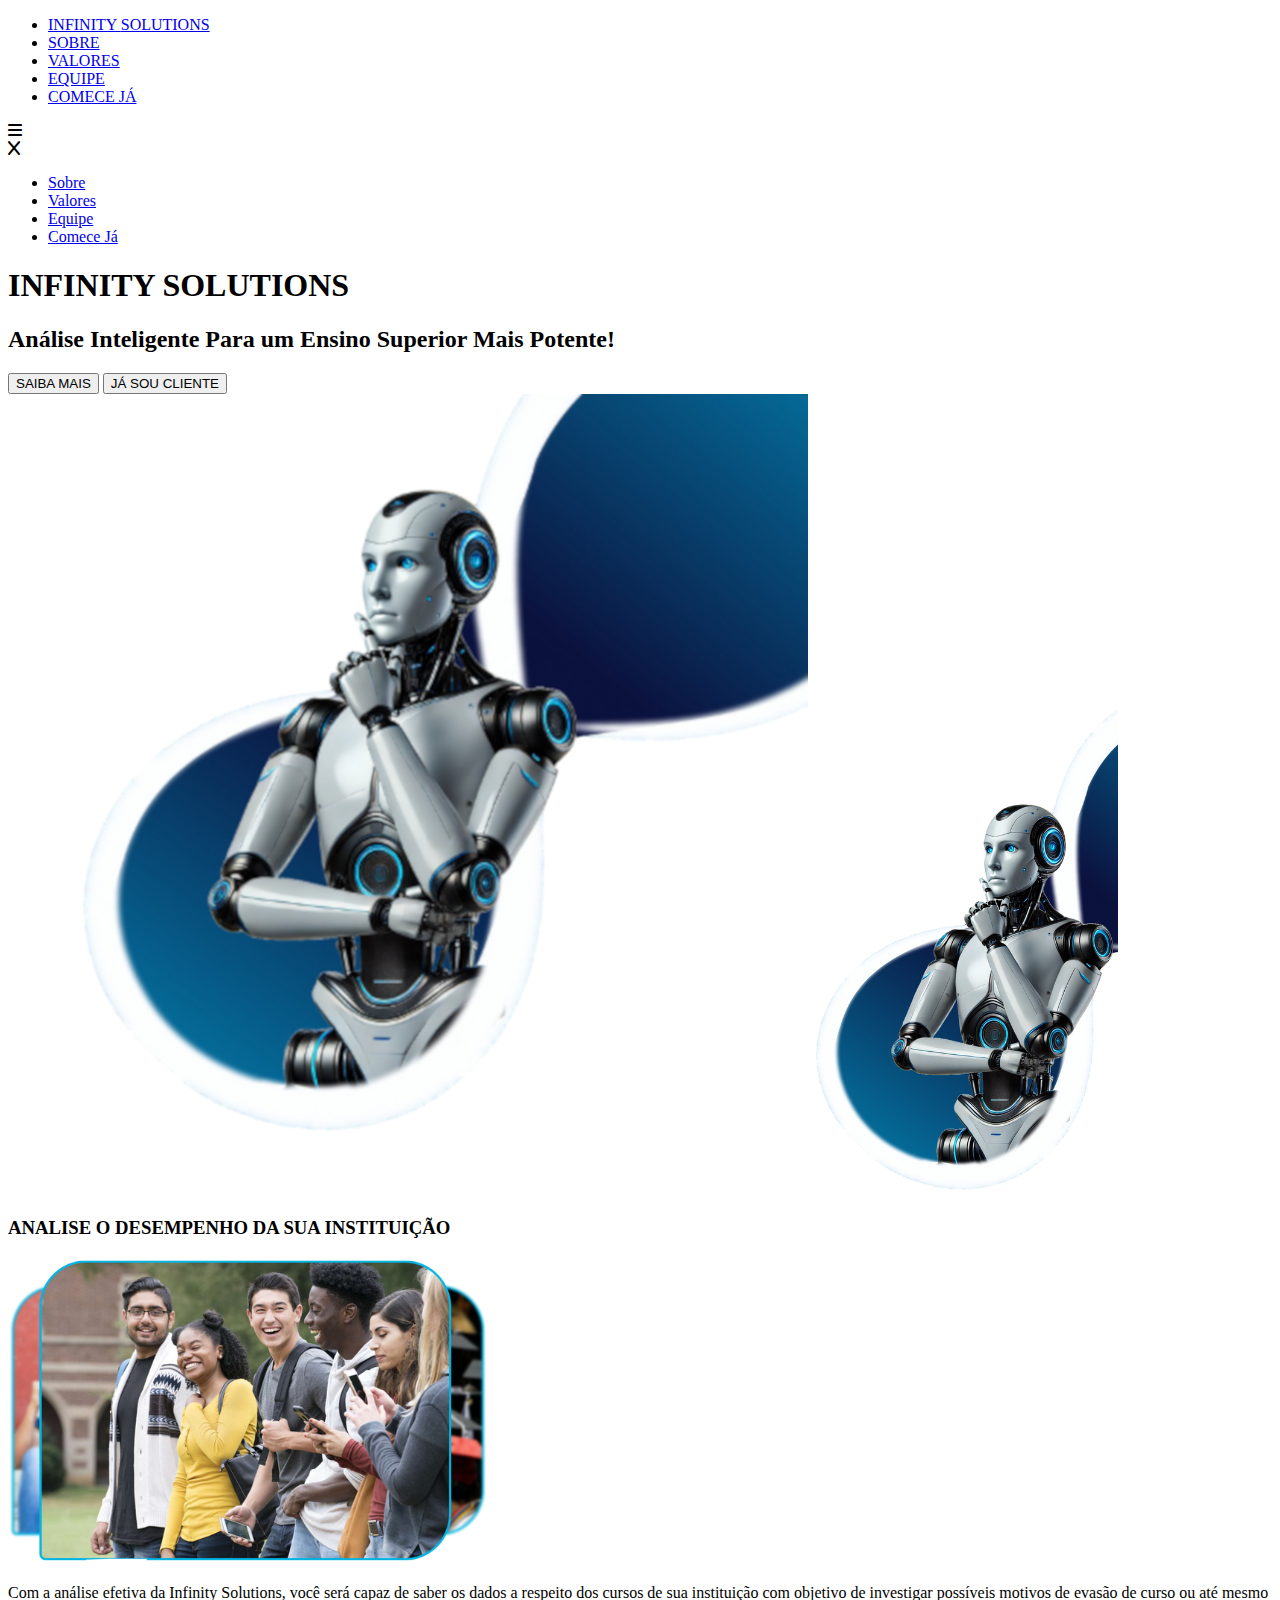
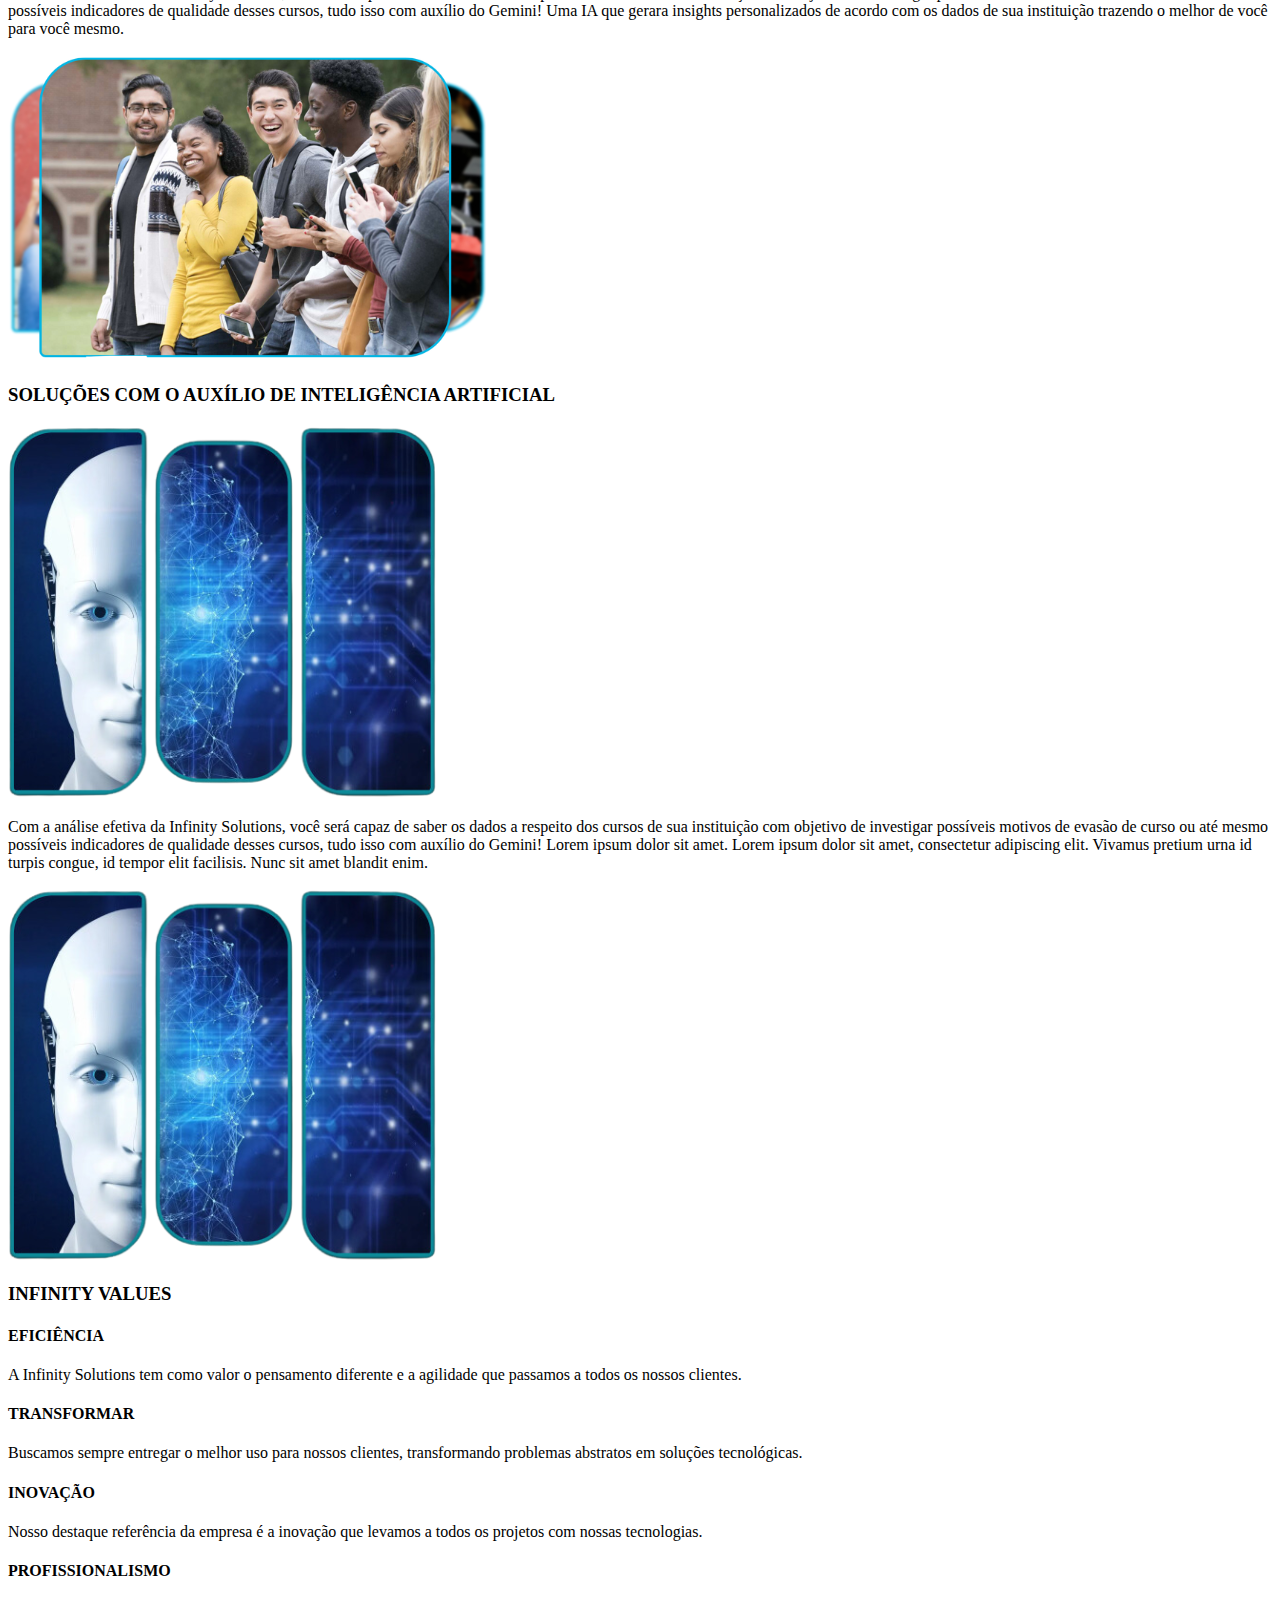
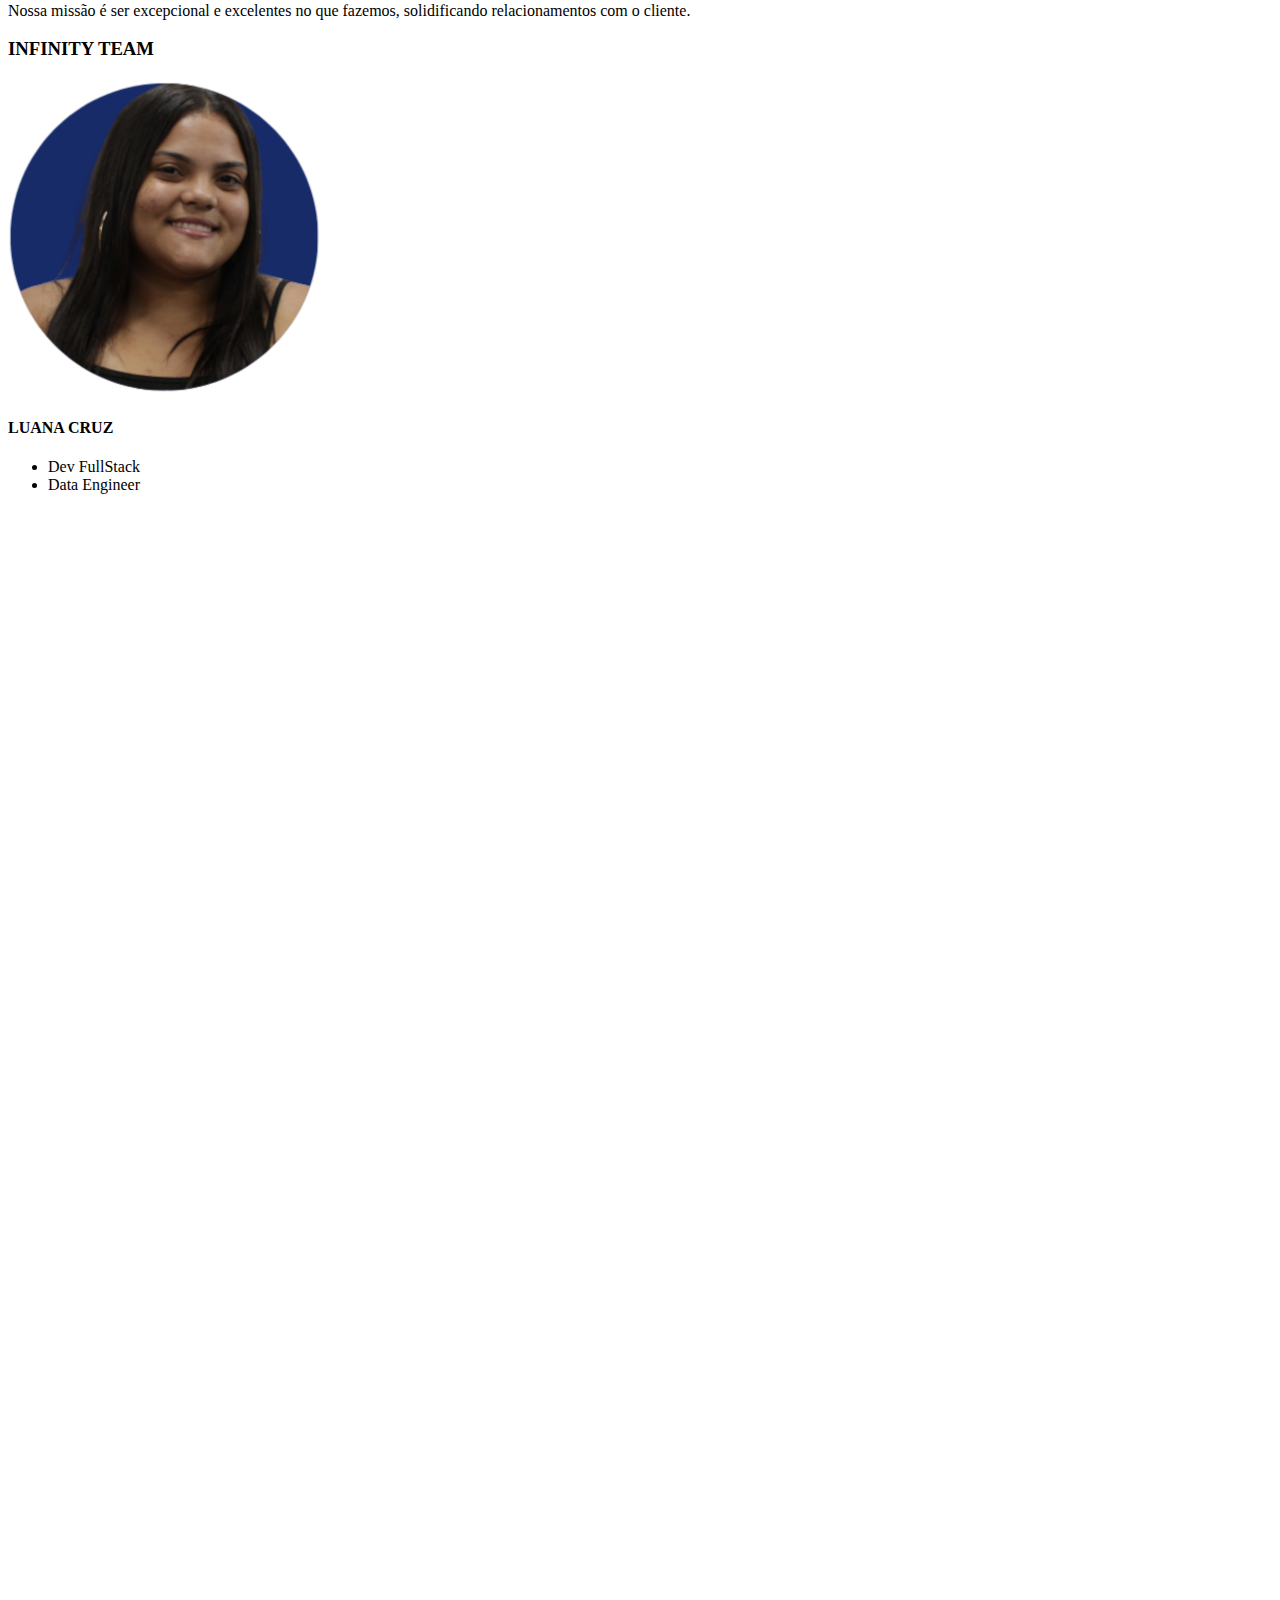
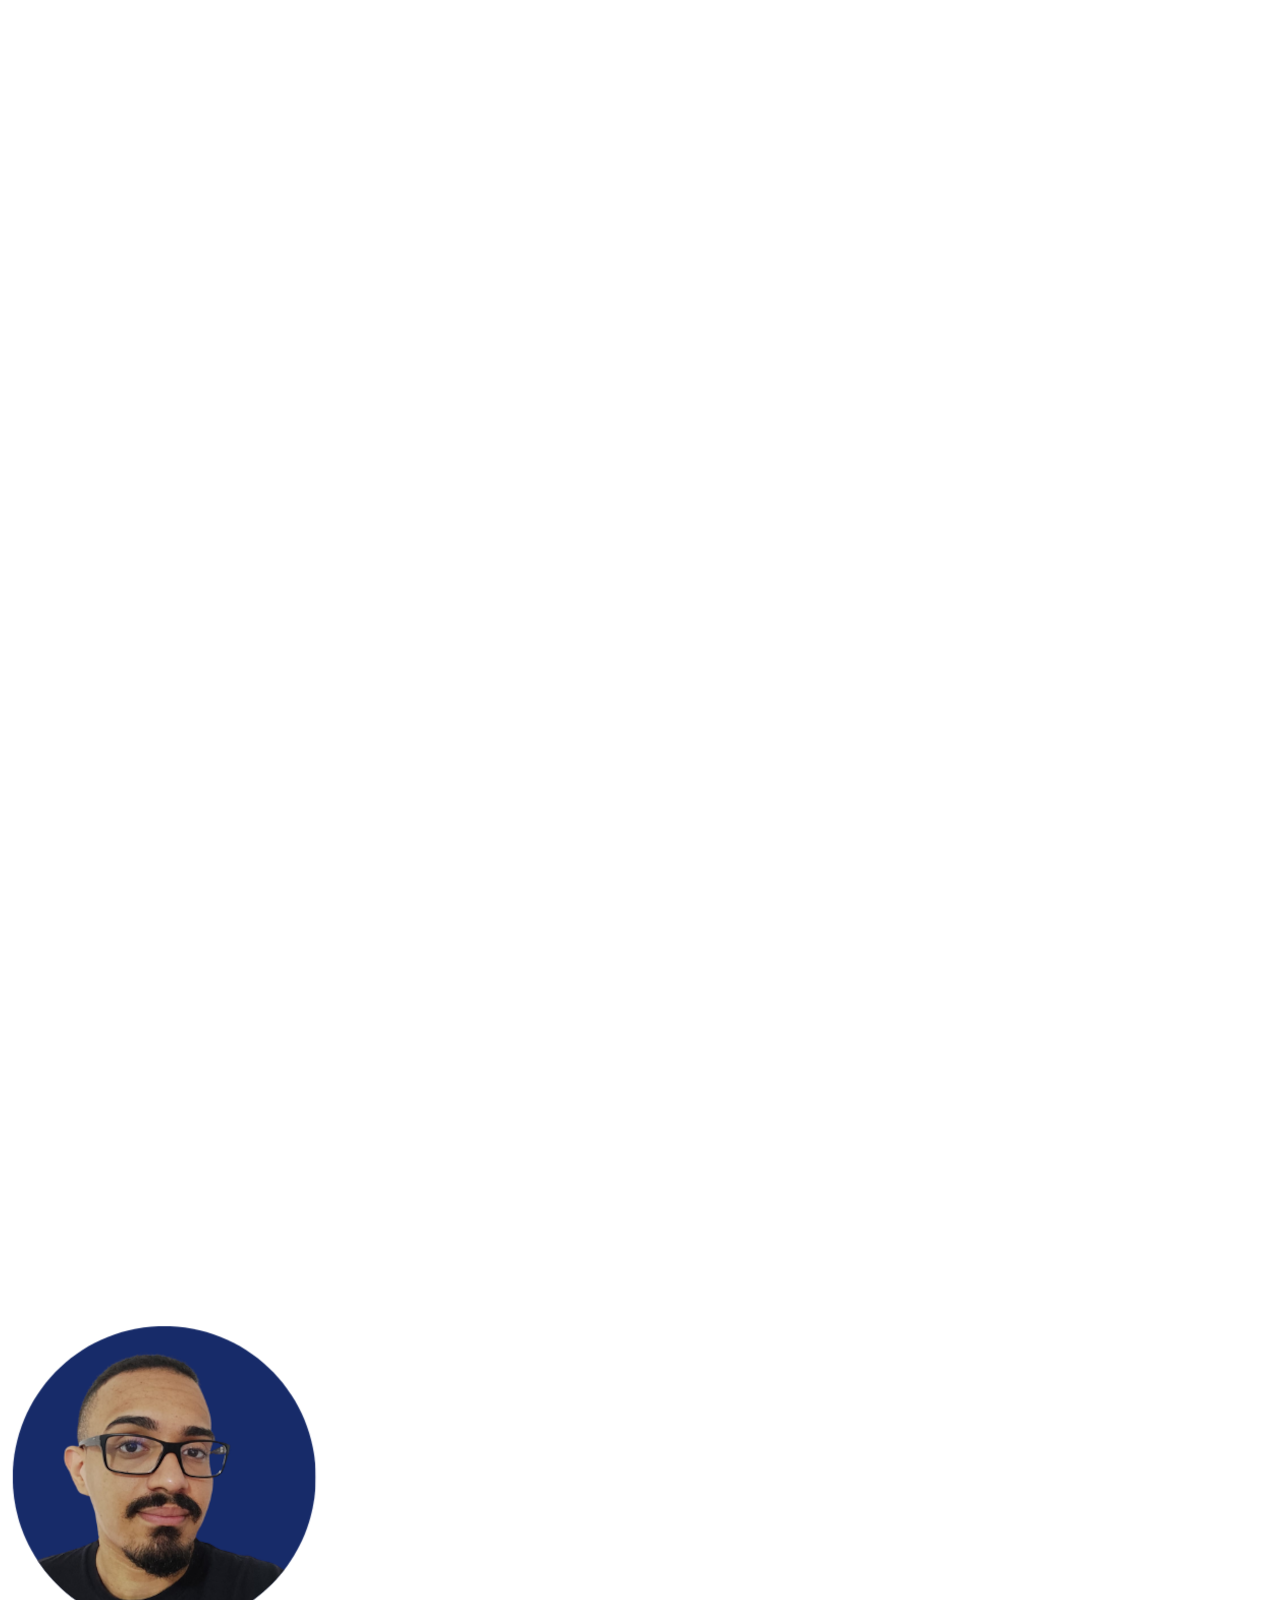
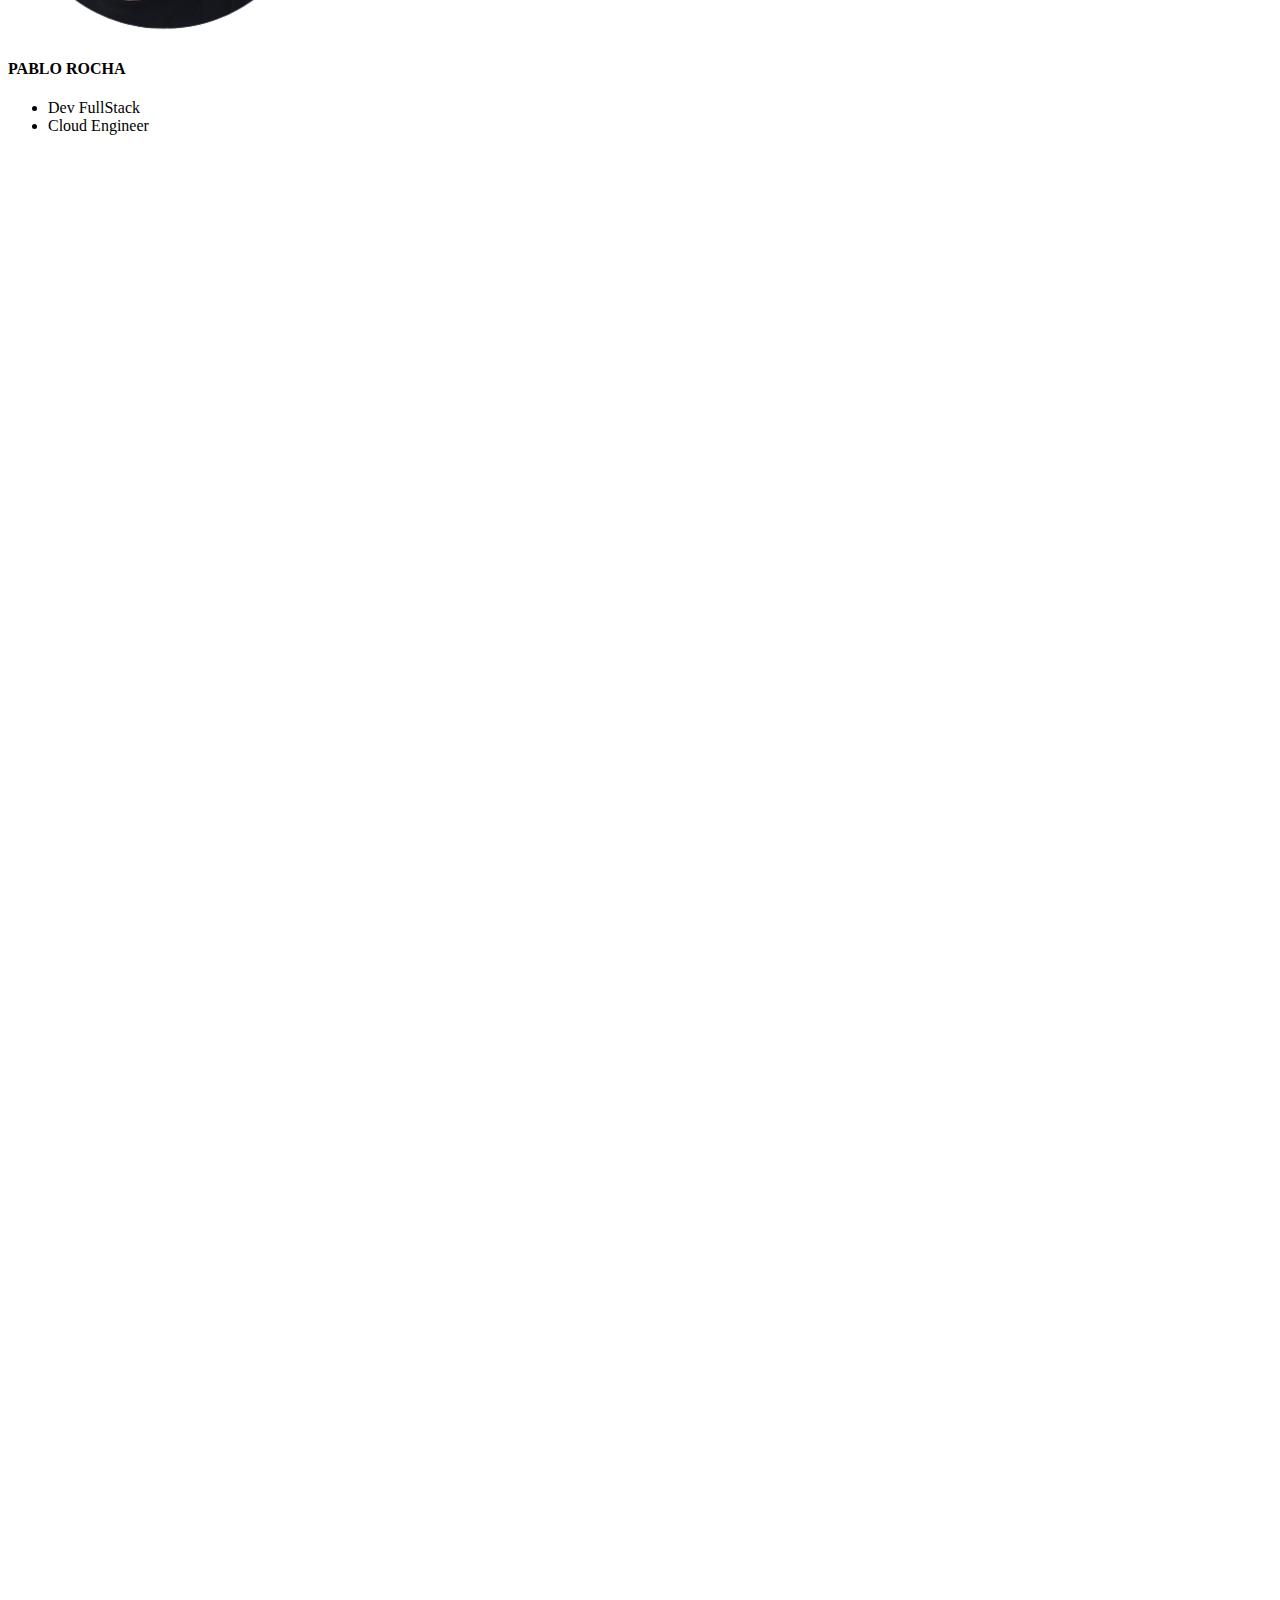
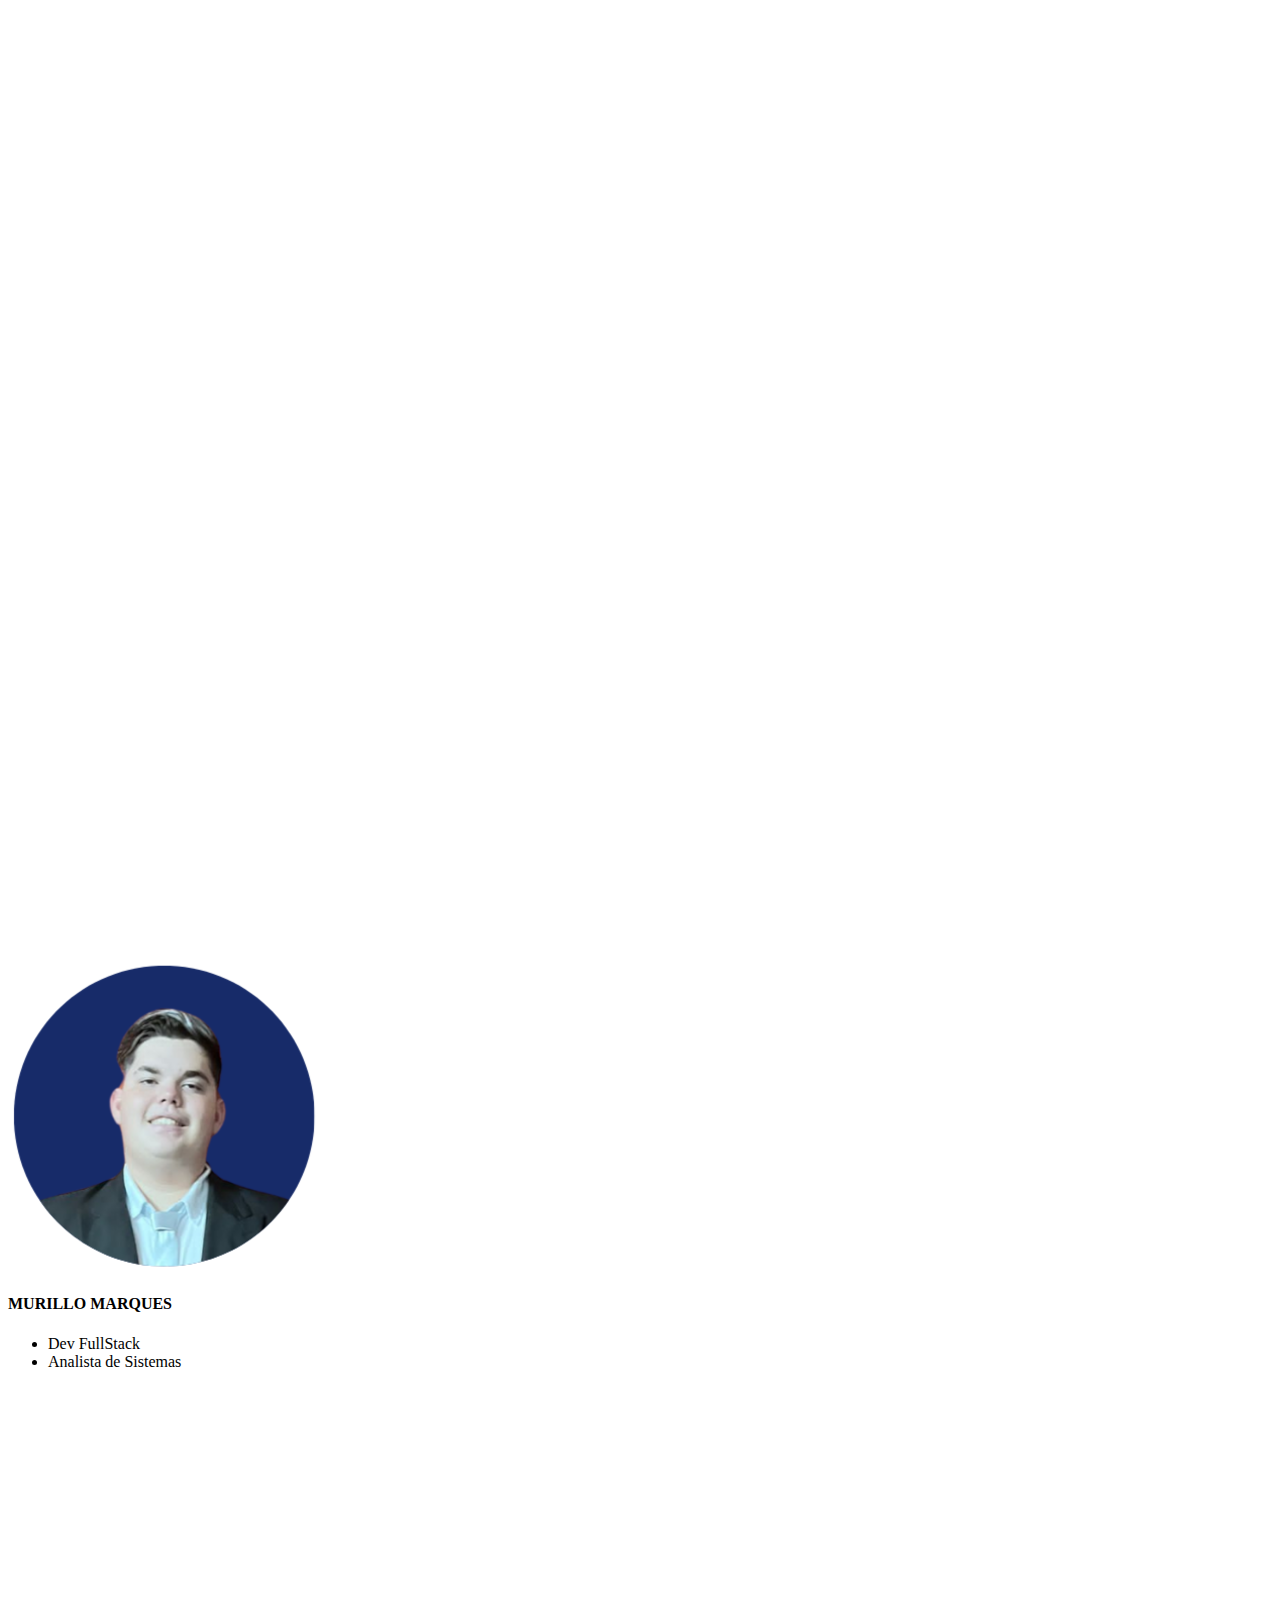
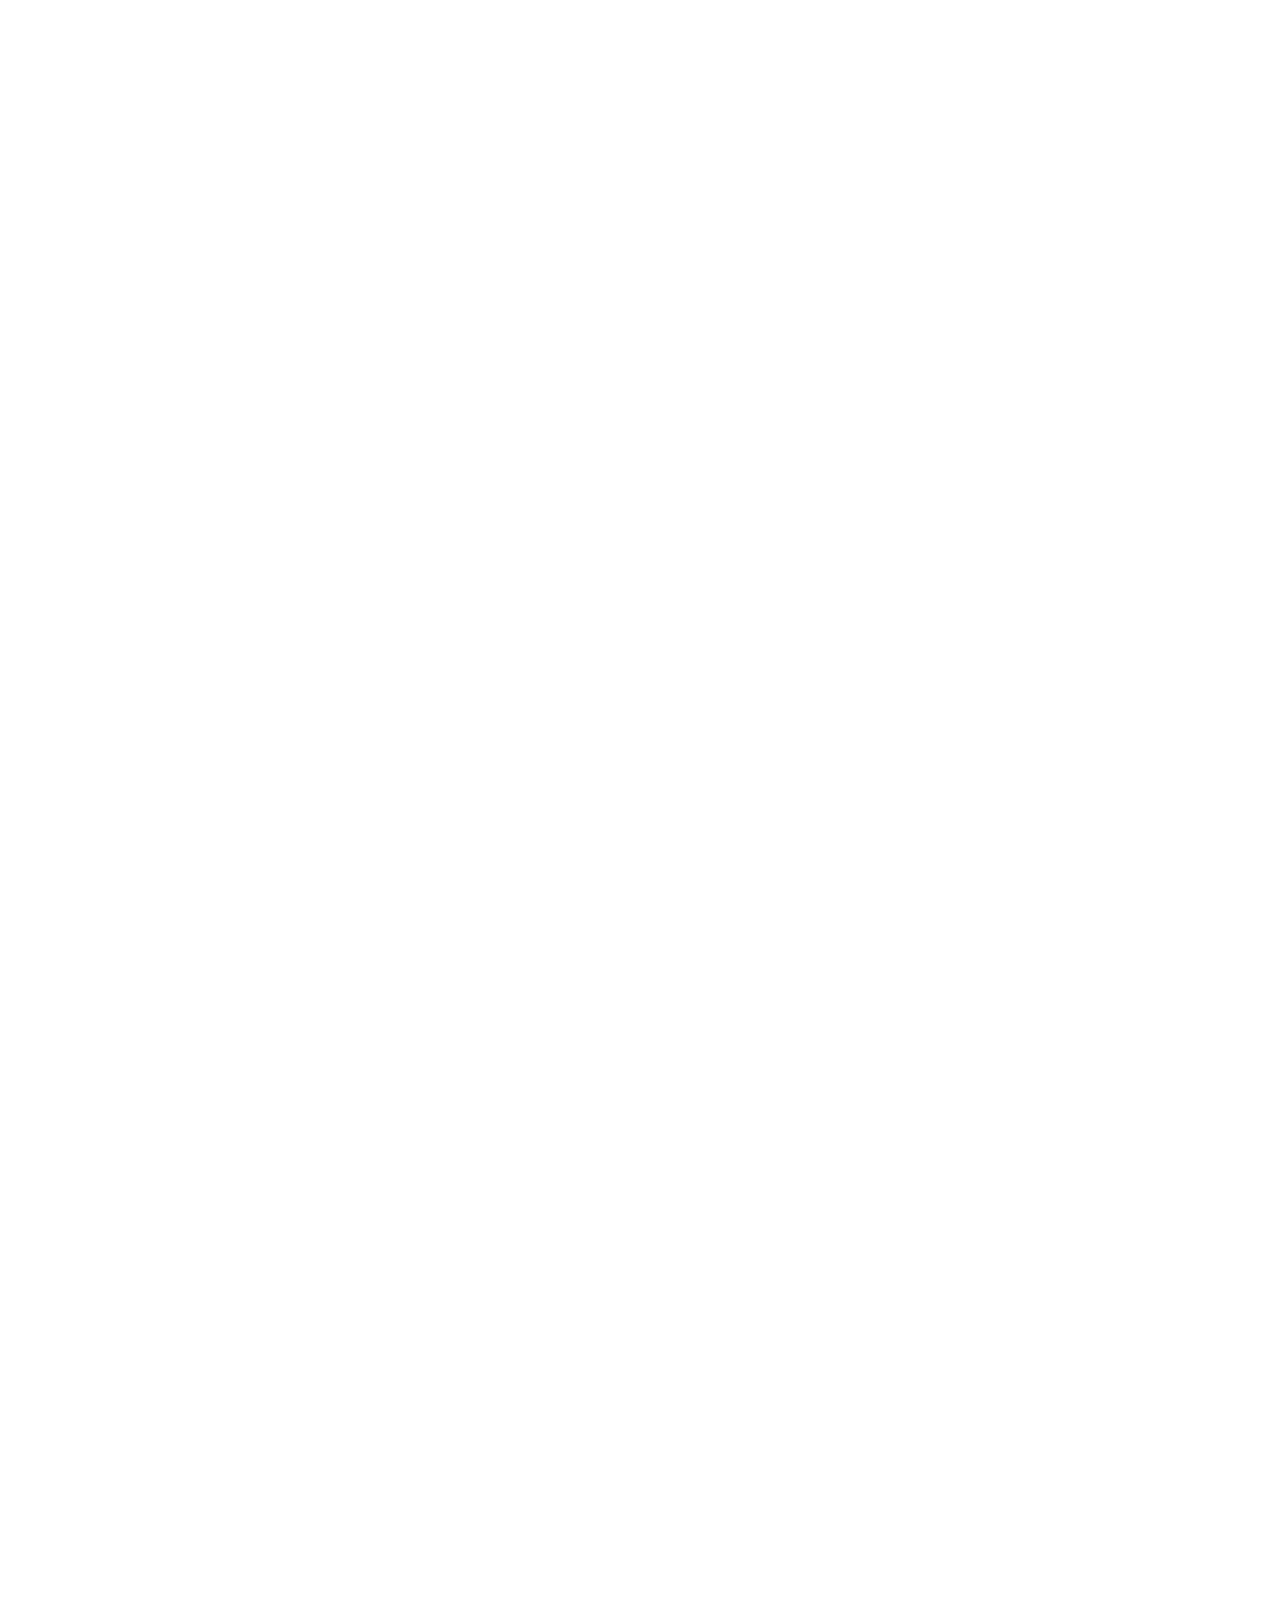
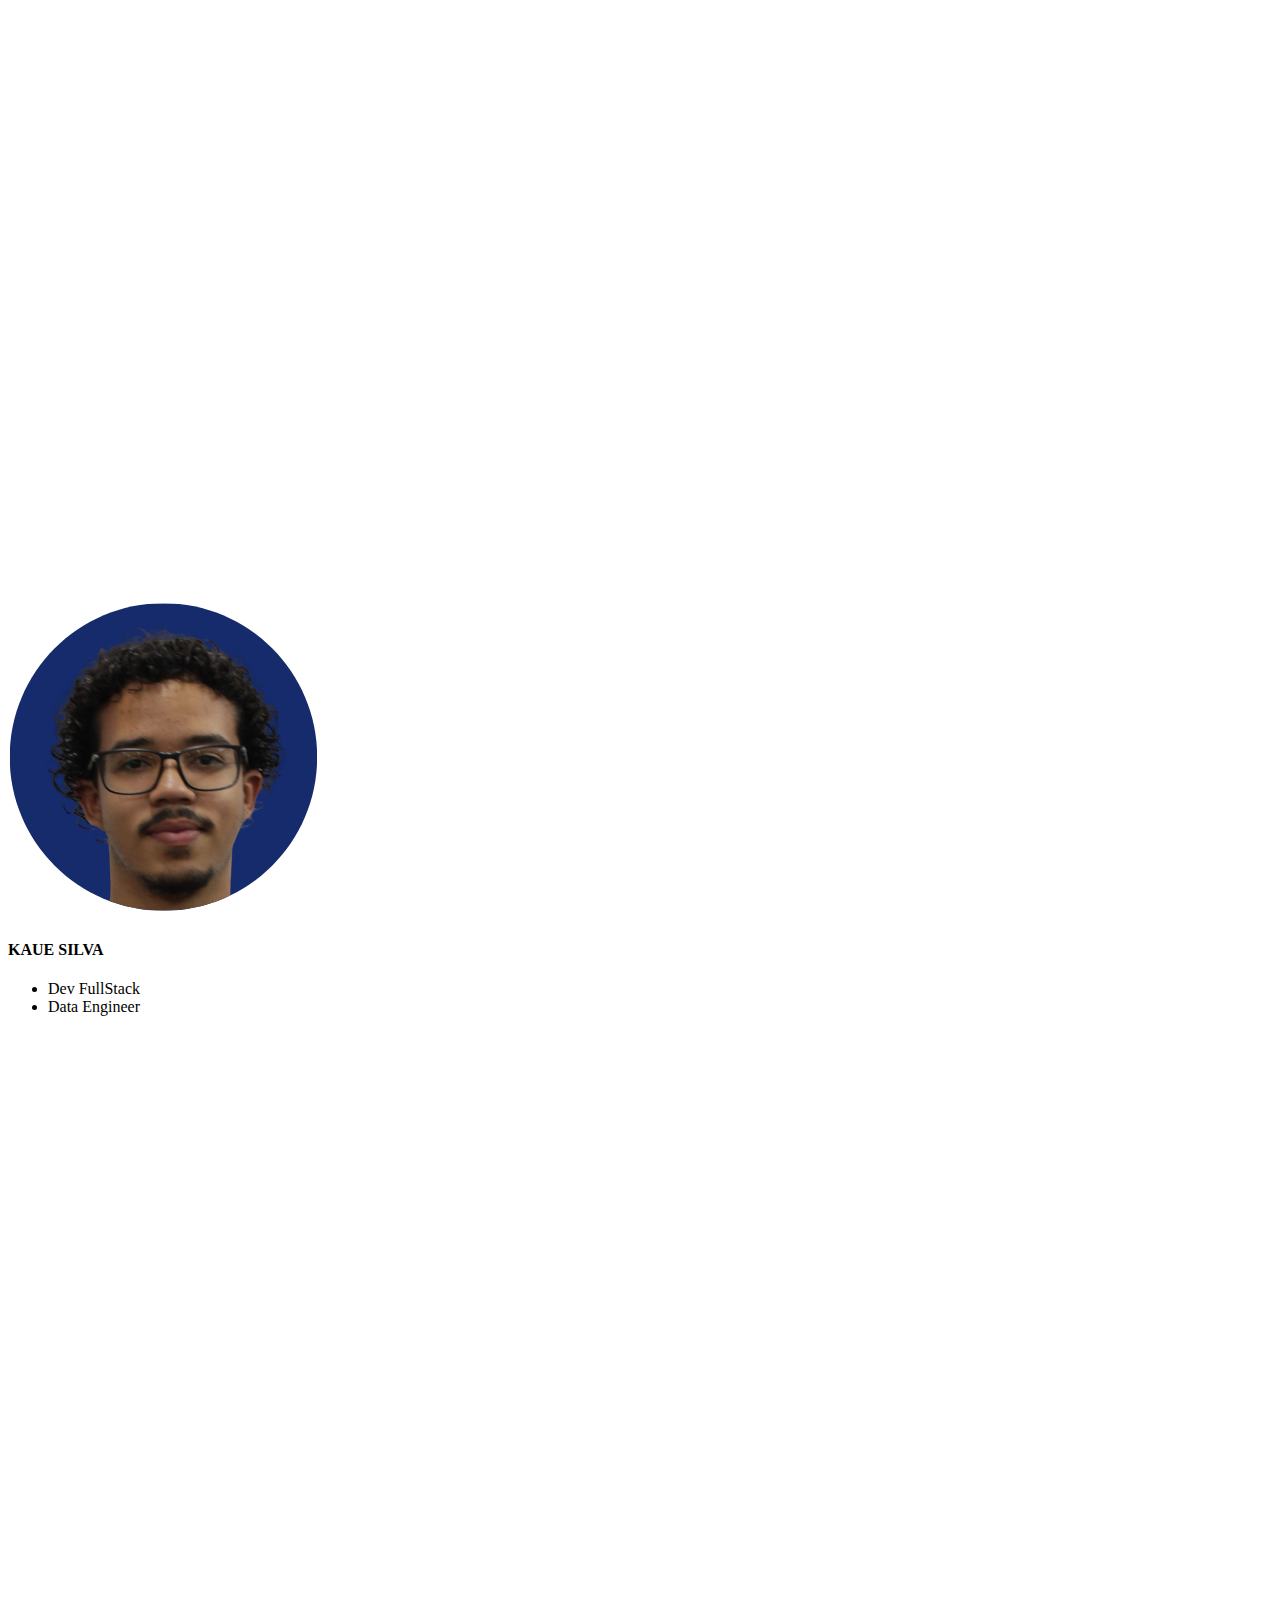
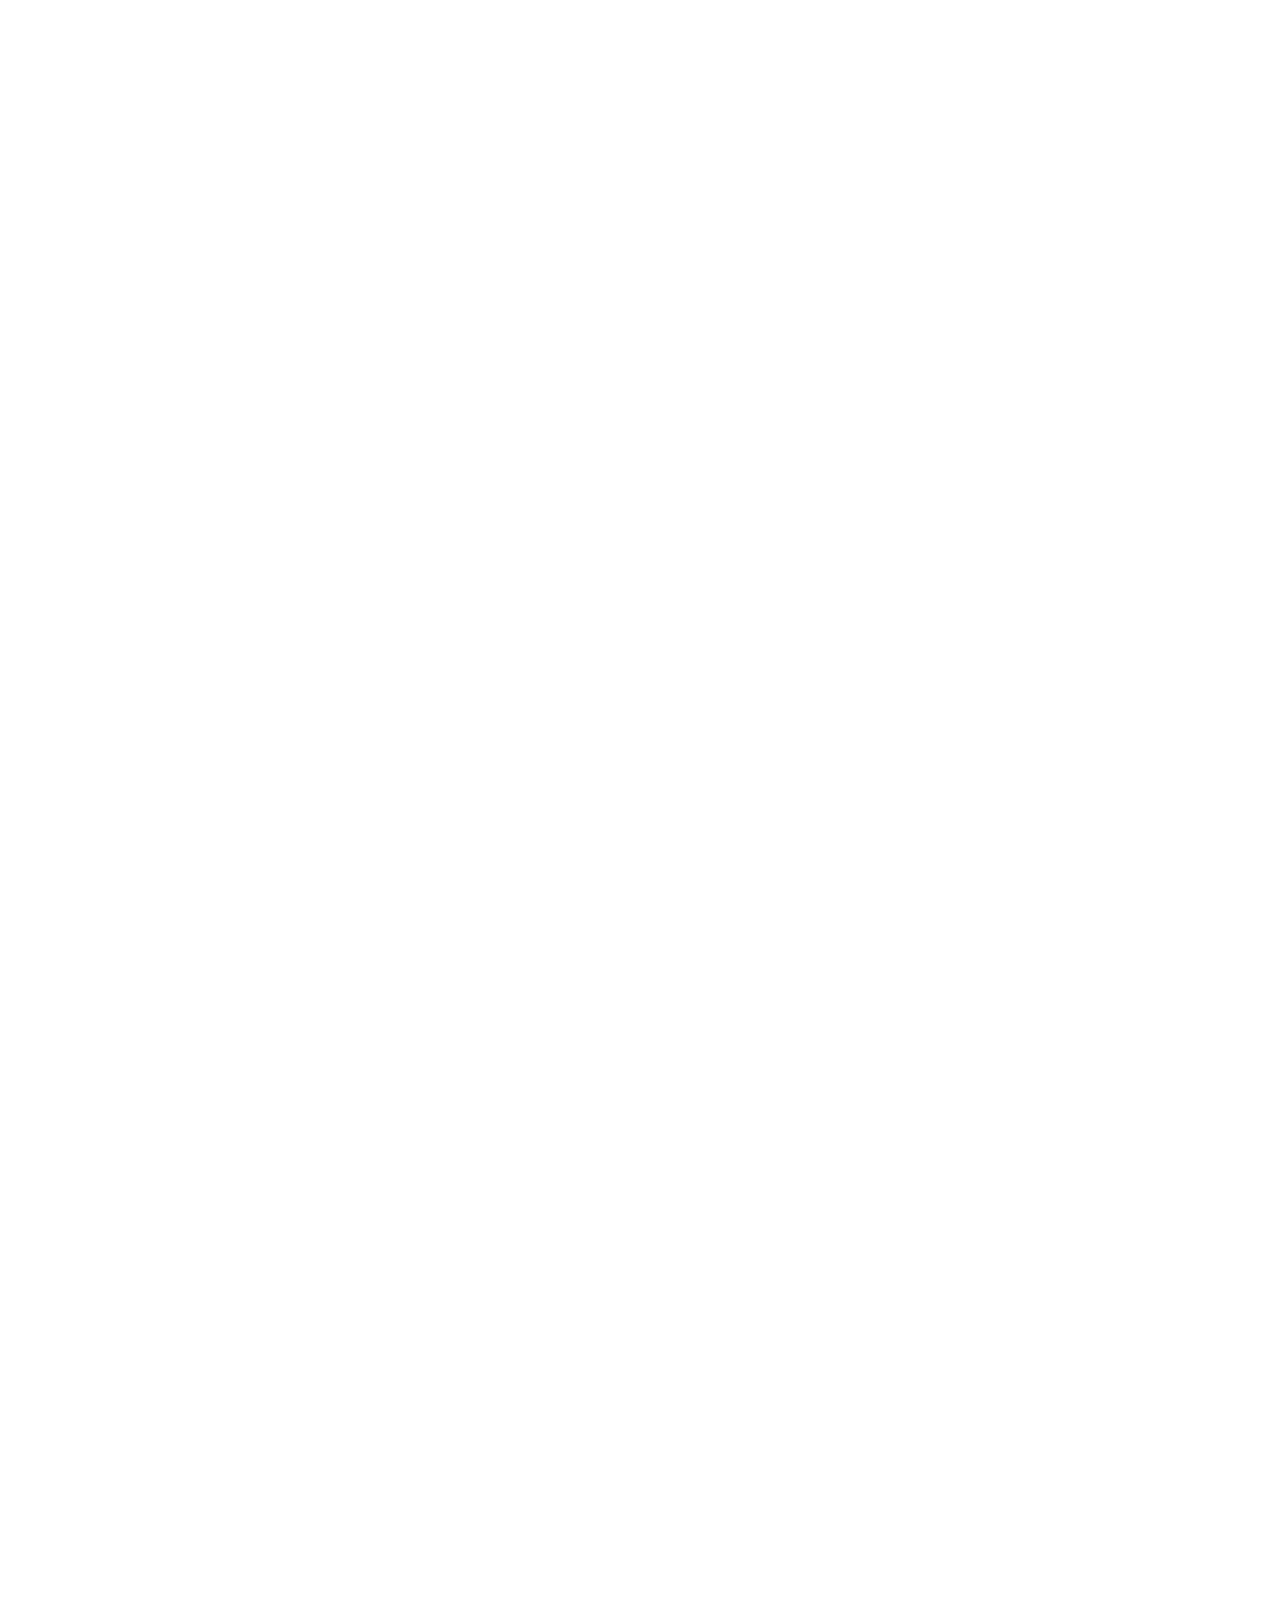
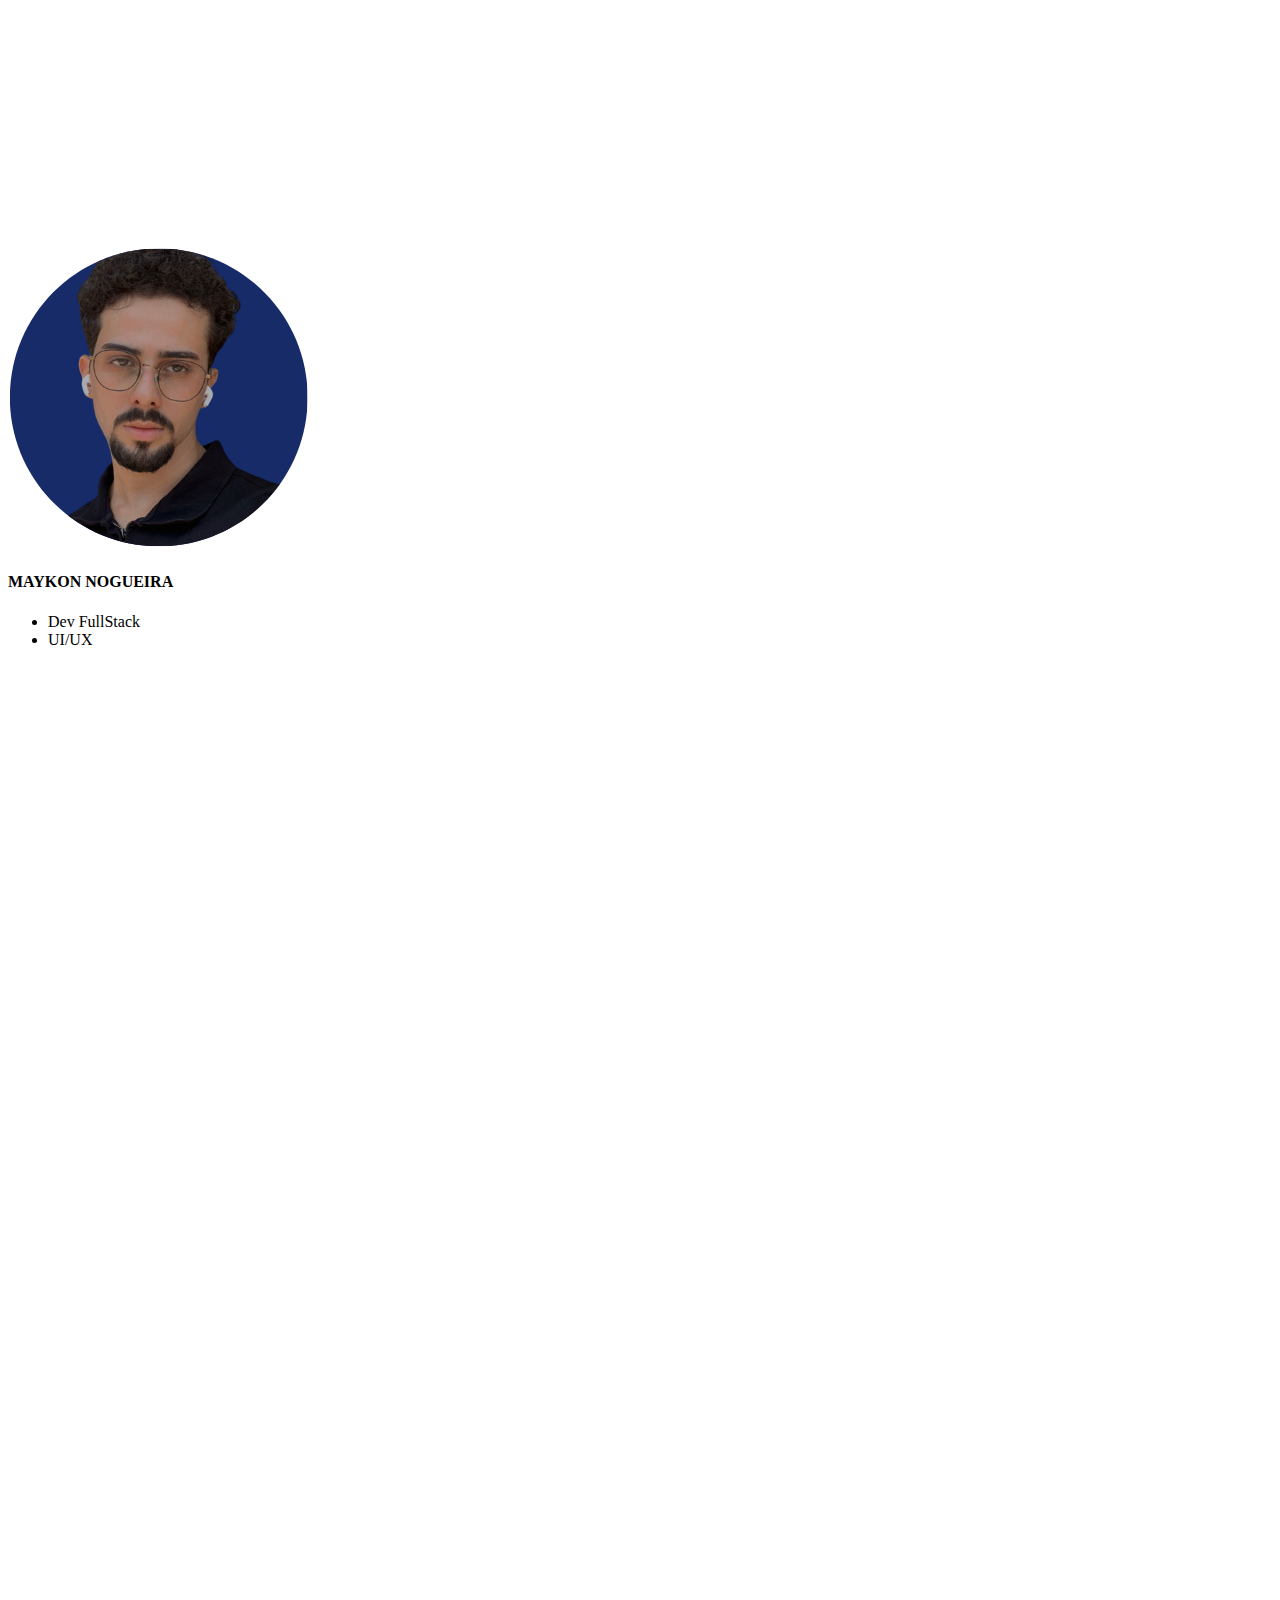
==== public/index.html @ 19e0bcca "Site institucional conectado ao data-viz - 1 release" ====
<!DOCTYPE html>
<html lang="pt-br">

<head>
    <meta charset="UTF-8">
    <meta name="viewport" content="width=device-width, initial-scale=1.0">
    <title>Infinity Solutions</title>

    <link rel="stylesheet" href="https://cdnjs.cloudflare.com/ajax/libs/font-awesome/6.0.0-beta3/css/all.min.css">

    <link rel="stylesheet" href="../css/style.css">
    <link rel="stylesheet" href="../css/index.css">
    <link rel="stylesheet" href="../css/tabletResponsivity.css">
    <link rel="stylesheet" href="../css/cellphoneResponsivity.css">

    <script src="./js/menuHamburguer.js" defer></script>

</head>

<body>

    <header>
        <nav id="desktop-menu">
            <ul>
                <li><a href="#banner">INFINITY <span>SOLUTIONS</span></a></li>
                <li><a href="#about" class="navbarLinks">SOBRE</a></li>
                <li><a href="#companyValues" class="navbarLinks">VALORES</a></li>
                <li><a href="#teamArea" class="navbarLinks">EQUIPE</a></li>
                <li><a href="./cadastro_login.html">COMECE JÁ</a></li>
            </ul>
        </nav>        

        <div class="open-hamburguer-menu" id="open-hamburguer-menu">
            <i class="fa-solid fa-bars"></i>
        </div>
            
        <div class="hamburguer-menu" id="hamburguer-menu">
            <div class="close-hamburguer-menu">
                <i class="fa-solid fa-x"></i>
            </div>

            <nav>
                <ul>
                    <li><a href="#about">Sobre</a></li>
                    <li><a href="#companyValues">Valores</a></li>
                    <li><a href="#teamArea">Equipe</a></li>
                    <li><a href="./cadastro_login.html">Comece Já</a></li>
                </ul>
            </nav>
        </div>

        <div class="menu-overlay"></div>

        <section id="banner">
            <div>
                <h1><span>INFINITY</span> SOLUTIONS</h1>
                <h2>Análise Inteligente Para um Ensino Superior Mais Potente!</h2>
                <article>
                    <a href=""><button>SAIBA MAIS</button></a>
                    <a href=""><button>JÁ SOU CLIENTE</button></a>
                </article>
            </div>

            <img src="./assets/roboSideImg.png" alt="" id="desktopImg">

            <img src="./assets/mobileImg.png" alt="" id="mobileImg">
        </section>

    </header>

    <main>
        <article id="about">
            <div id="analiseDesempenho" class="textArea">
                <section>
                    <h3>ANALISE O <span>DESEMPENHO</span> DA SUA <span>INSTITUIÇÃO</span></h3>

                    <img src="./assets/carroselFotosAlunos.png" alt="" class="midImg">

                    <p>Com a análise efetiva da <span>Infinity Solutions</span>, você será capaz de saber os dados a
                        respeito dos
                        cursos
                        de
                        sua instituição com objetivo de investigar possíveis <span>motivos de evasão</span> de curso ou
                        até mesmo
                        possíveis
                        <span>indicadores de qualidade</span> desses cursos, tudo isso com auxílio do Gemini!
                        Uma IA que gerara <span>insights personalizados</span> de acordo com os dados de sua instituição
                        trazendo o
                        melhor de
                        você para você mesmo.
                    </p>
                </section>

                <img src="./assets/carroselFotosAlunos.png" alt="" class="bottomImg">
            </div>

            <div class="textArea">
                <section>
                    <h3>SOLUÇÕES COM O AUXÍLIO DE <span>INTELIGÊNCIA ARTIFICIAL</span></h3>

                    <img src="./assets/imagemDivididaRobo.png" alt="" class="midImg">

                    <p>Com a análise efetiva da Infinity Solutions, você será capaz de saber os dados a respeito dos
                        cursos
                        de sua instituição com objetivo de investigar possíveis motivos de evasão de curso ou até mesmo
                        possíveis indicadores de qualidade desses cursos, tudo isso com auxílio do Gemini! Lorem ipsum
                        dolor
                        sit amet.
                        Lorem ipsum dolor sit amet, consectetur adipiscing elit. Vivamus pretium urna id turpis congue,
                        id
                        tempor elit facilisis. Nunc sit amet blandit enim.</p>
                </section>

                <img src="./assets/imagemDivididaRobo.png" alt="" class="bottomImg">
            </div>

            <div id="companyValues">
                <section>
                    <h3>
                        <span>INFINITY</span> VALUES
                    </h3>

                    <article>
                        <div>
                            <h4>EFICIÊNCIA</h4>
                            <p>A Infinity Solutions tem como valor o pensamento diferente e a agilidade que passamos a
                                todos os
                                nossos clientes.</p>
                        </div>

                        <div>
                            <h4>TRANSFORMAR</h4>
                            <p>Buscamos sempre entregar o melhor uso para nossos clientes, transformando problemas abstratos em soluções tecnológicas.</p>
                        </div>

                        <div>
                            <h4>INOVAÇÃO</h4>
                            <p>Nosso destaque referência da empresa é a inovação que levamos a todos os projetos com
                                nossas tecnologias.</p>
                        </div>

                        <div>
                            <h4>PROFISSIONALISMO</h4>
                            <p>Nossa missão é ser excepcional e excelentes no que fazemos, solidificando relacionamentos
                                com o cliente.</p>
                        </div>
                    </article>

                </section>
            </div>

            <section id="teamArea">
                <h3><span>INFINITY</span> TEAM</h3>
                <article id="teamMembers">

                    <div>
                        <img src="./assets/teamPics/luanaFoto.png" alt="" class="teamPic">

                        <h4>LUANA CRUZ</h4>
                        <ul class="teamSkills">
                            <li>Dev FullStack</li>
                            <li>Data Engineer</li>
                        </ul>

                        <article class="teamContacts">
                            <a href="https://www.linkedin.com/in/luana-santos-82b05331b/"><img src="./assets/contactTeamIcons/linkedinIcon.svg" alt=""></a>
                            <a href="https://github.com/lualuaSantosS2"><img src="./assets/contactTeamIcons/githubIcon.svg" alt=""></a>
                            <a href="mailto:luana.santos@sptech.school"><img src="./assets/contactTeamIcons/outlookIcon.svg" alt=""></a>
                        </article>
                    </div>

                    <div>
                        <img src="./assets/teamPics/pabloFoto.png" alt="" class="teamPic">

                        <h4>PABLO ROCHA</h4>
                        <ul class="teamSkills">
                            <li>Dev FullStack</li>
                            <li>Cloud Engineer</li>
                        </ul>

                        <article class="teamContacts">
                            <a href="https://www.linkedin.com/in/pablo-rocha-santana-1947b4248/"><img src="./assets/contactTeamIcons/linkedinIcon.svg" alt=""></a>
                            <a href="https://github.com/AlbaDr52"><img src="./assets/contactTeamIcons/githubIcon.svg" alt=""></a>
                            <a href="mailto:pablo.santana@sptech.school"><img src="./assets/contactTeamIcons/outlookIcon.svg" alt=""></a>
                        </article>
                    </div>

                    <div>
                        <img src="./assets/teamPics/murilloFoto.png" alt="" class="teamPic">

                        <h4>MURILLO MARQUES</h4>
                        <ul class="teamSkills">
                            <li>Dev FullStack</li>
                            <li>Analista de Sistemas</li>
                        </ul>

                        <article class="teamContacts">
                            <a href="https://www.linkedin.com/in/murillo-lima-cuenca-marques-7588b0264/"><img src="./assets/contactTeamIcons/linkedinIcon.svg" alt=""></a>
                            <a href="https://github.com/Murillo-lc"><img src="./assets/contactTeamIcons/githubIcon.svg" alt=""></a>
                            <a href="mailto:murillo.marques@sptech.school"><img src="./assets/contactTeamIcons/outlookIcon.svg" alt=""></a>
                        </article>
                    </div>


                    <div>
                        <img src="./assets/teamPics/kaueFoto.png" alt="" class="teamPic">

                        <h4>KAUE SILVA</h4>
                        <ul class="teamSkills">
                            <li>Dev FullStack</li>
                            <li>Data Engineer</li>
                        </ul>

                        <article class="teamContacts">
                            <a href="https://www.linkedin.com/in/kauê-silva-29b146195/"><img src="./assets/contactTeamIcons/linkedinIcon.svg" alt=""></a>
                            <a href="https://github.com/KaueSilvaDevv"><img src="./assets/contactTeamIcons/githubIcon.svg" alt=""></a>
                            <a href="mailto:kaue.osilva@sptech.school"><img src="./assets/contactTeamIcons/outlookIcon.svg" alt=""></a>
                        </article>
                    </div>

                    <div>
                        <img src="./assets/teamPics/maykonFoto.png" alt="" class="teamPic">
                        <h4>MAYKON NOGUEIRA</h4>
                        <ul class="teamSkills">
                            <li>Dev FullStack</li>
                            <li>UI/UX</li>
                        </ul>

                        <article class="teamContacts">
                            <a href="https://www.linkedin.com/in/maykon-nogu31r4/"><img src="./assets/contactTeamIcons/linkedinIcon.svg" alt=""></a>
                            <a href="https://github.com/m4yk0n"><img src="./assets/contactTeamIcons/githubIcon.svg" alt=""></a>
                            <a href="mailto:maykon.rodrigues@sptech.school"><img src="./assets/contactTeamIcons/outlookIcon.svg" alt=""></a>
                        </article>
                    </div>
                </article>
            </section>

        </article>
    </main>

    <footer>
        <section>
            <h3><span>INFINITY</span> SOLUTIONS</h3>
            <img src="./assets/logo.png" alt="">
        </section>

        <article id="footerNavArea">
            <nav>
                <h4>INÍCIO</h4>
                <ul>
                    <li><a href="">Página Inicial</a></li>
                </ul>
            </nav>

            <nav>
                <h4>SOBRE</h4>
                <ul>
                    <li><a href="">Análise de Dados</a></li>
                    <li><a href="">Auxílio por Gemini</a></li>
                </ul>
            </nav>

            <nav>
                <h4>EQUIPE</h4>

                <ul>
                    <li><a href="">Valores</a></li>
                    <li><a href="">Time</a></li>
                </ul>
            </nav>
        </article>

        <section>
            <h4>NOSSAS REDES</h4>
            <article>
                <a href=""><img src="./assets/contactTeamIcons/linkedinIcon.svg" alt=""
                        class="socialMediaCorporation"> <span>Infinity Solutions INC.</span> </a>
                <a href="https://github.com/Infinity-Solutions-INC"><img src="./assets/contactTeamIcons/githubIcon.svg" alt=""
                        class="socialMediaCorporation"> <span>Infinity-Solutions-INC</span></a>
            </article>
        </section>


    </footer>

    <article id="copyRight">
        <p>&copy;Infinity 2024</p>
    </article>


</body>

</html>
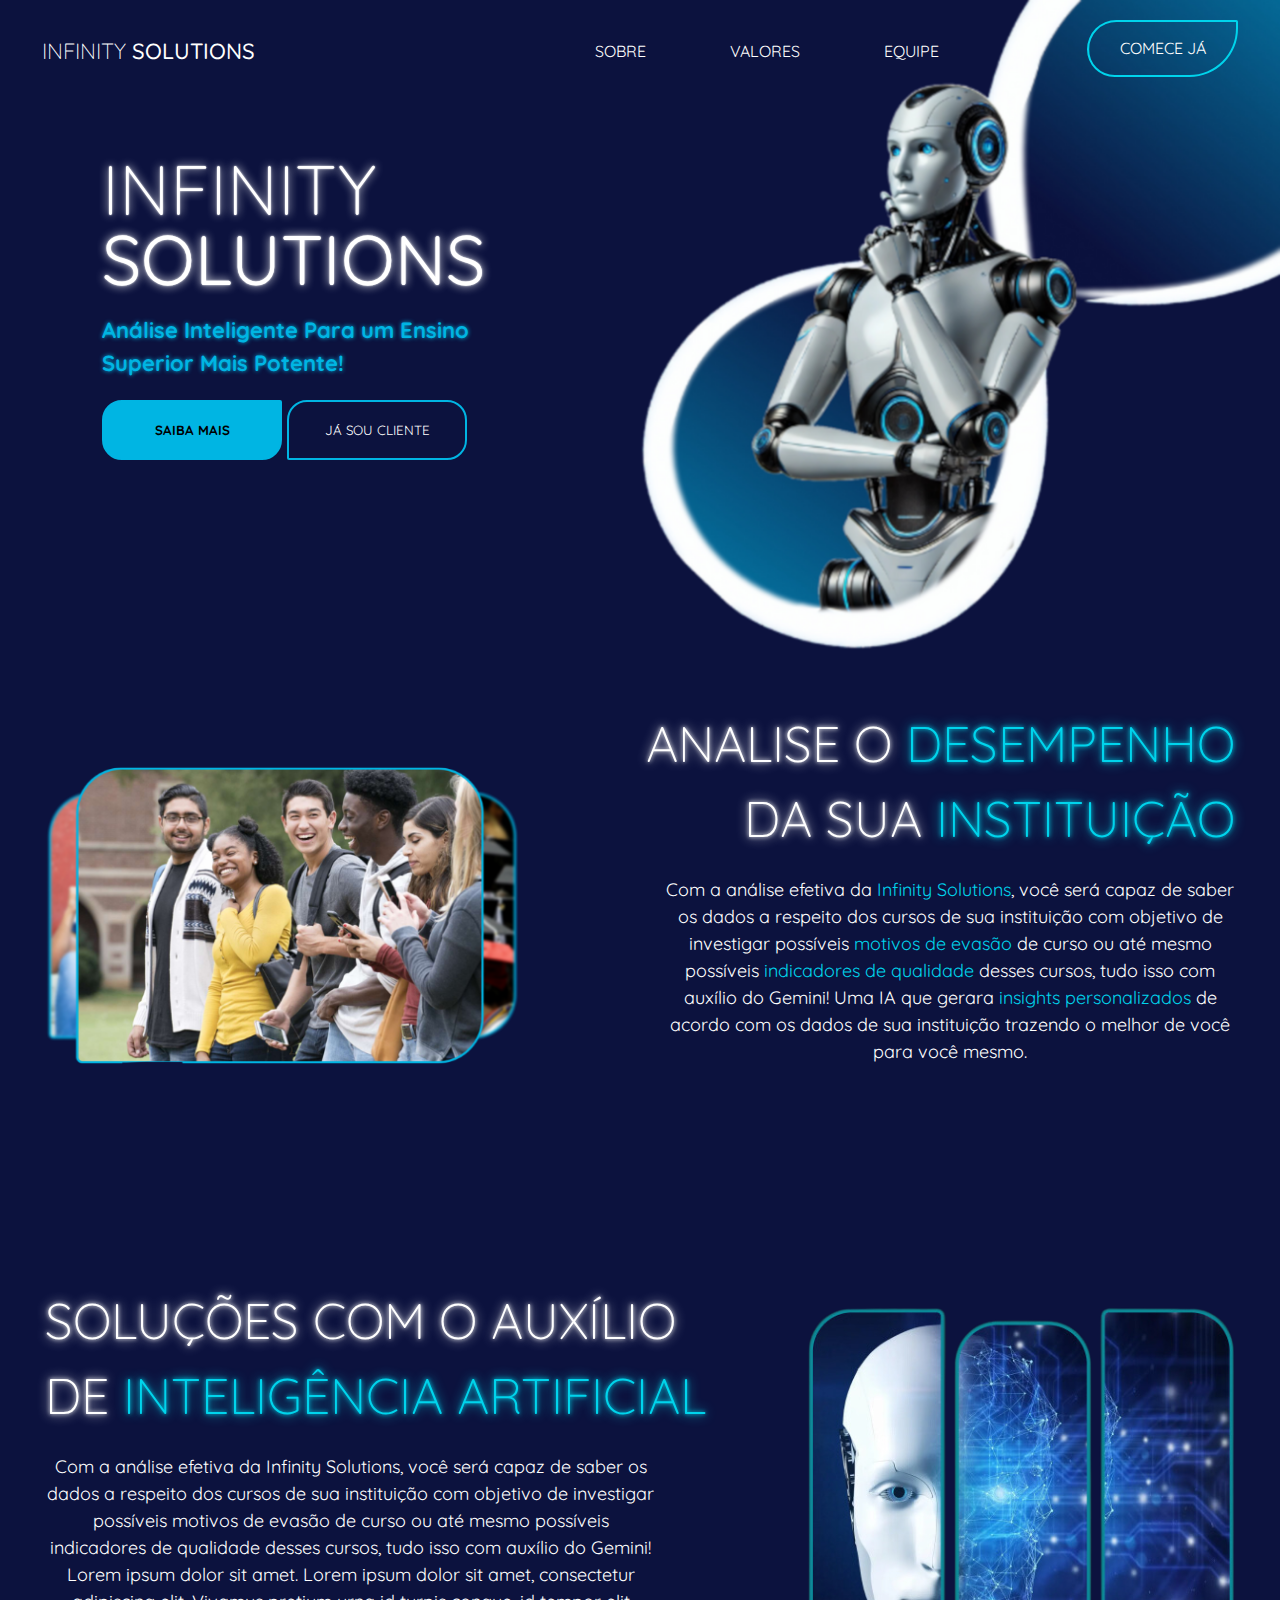
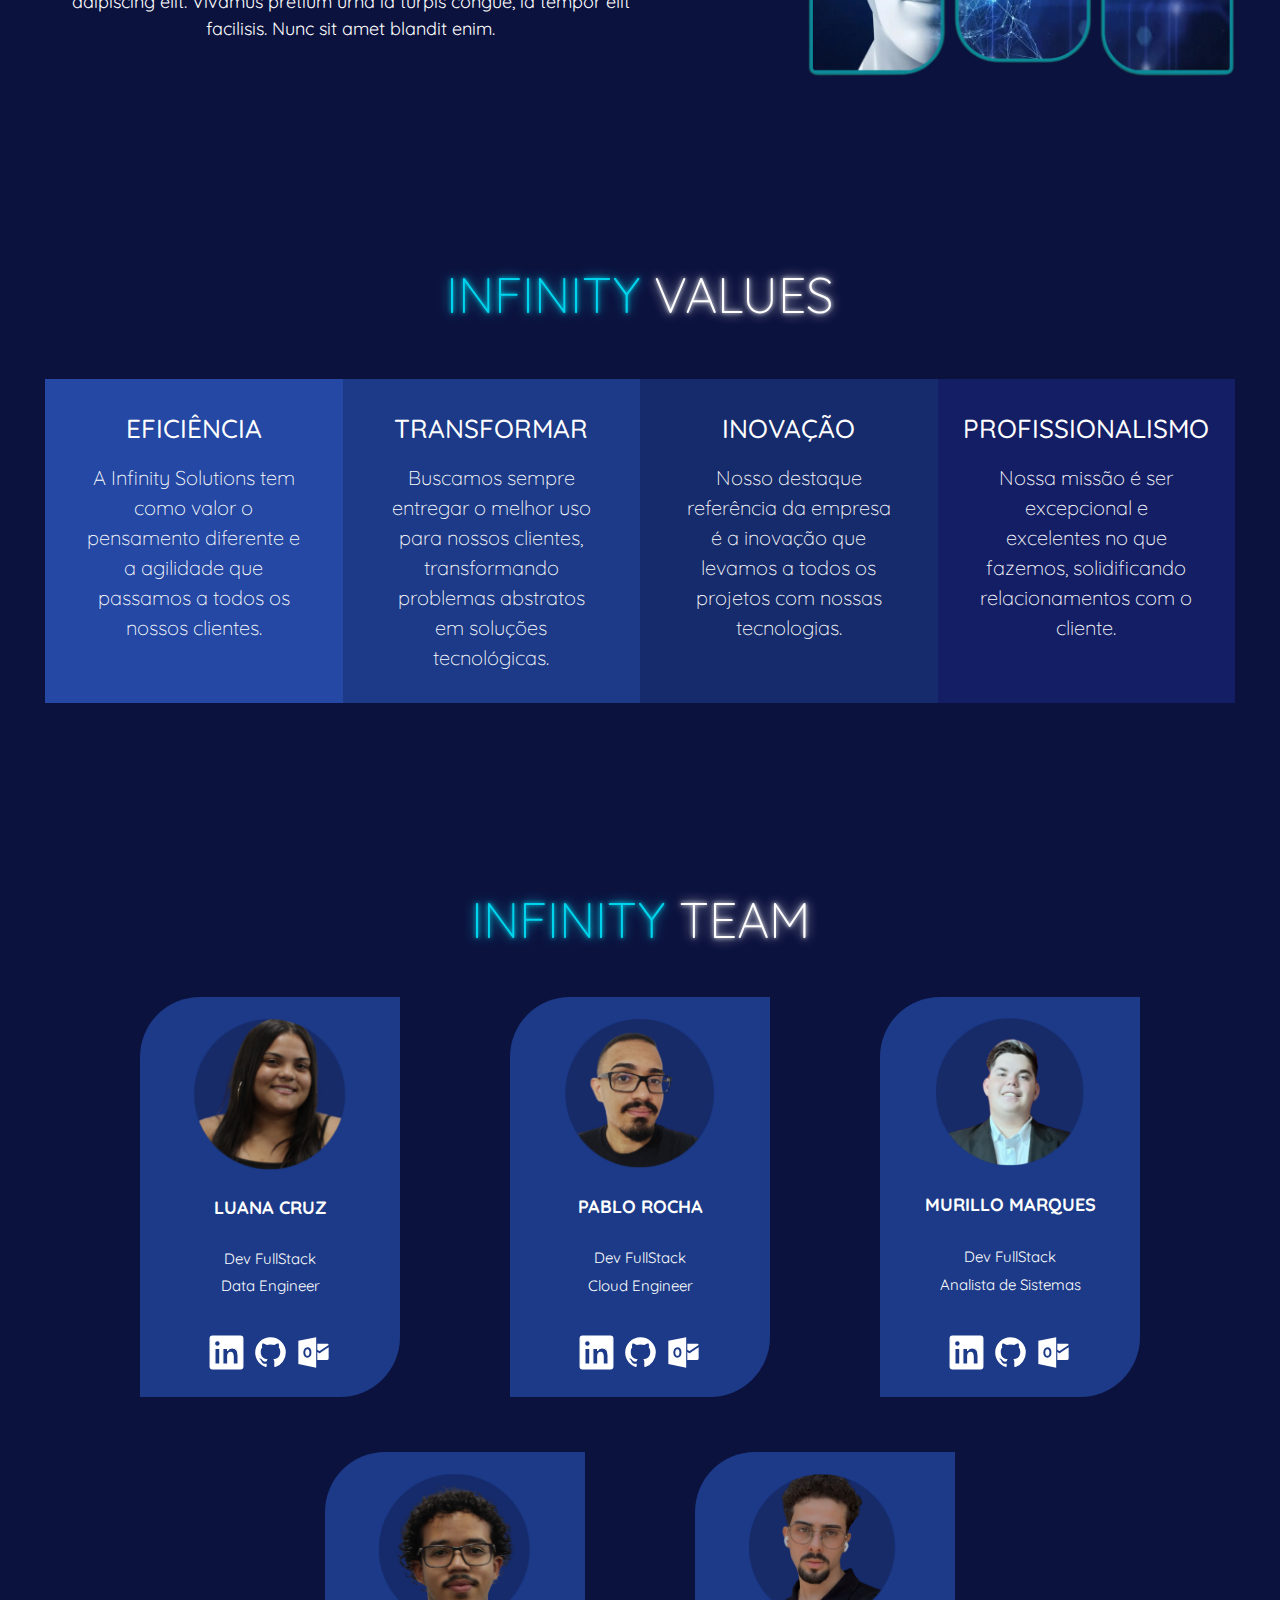
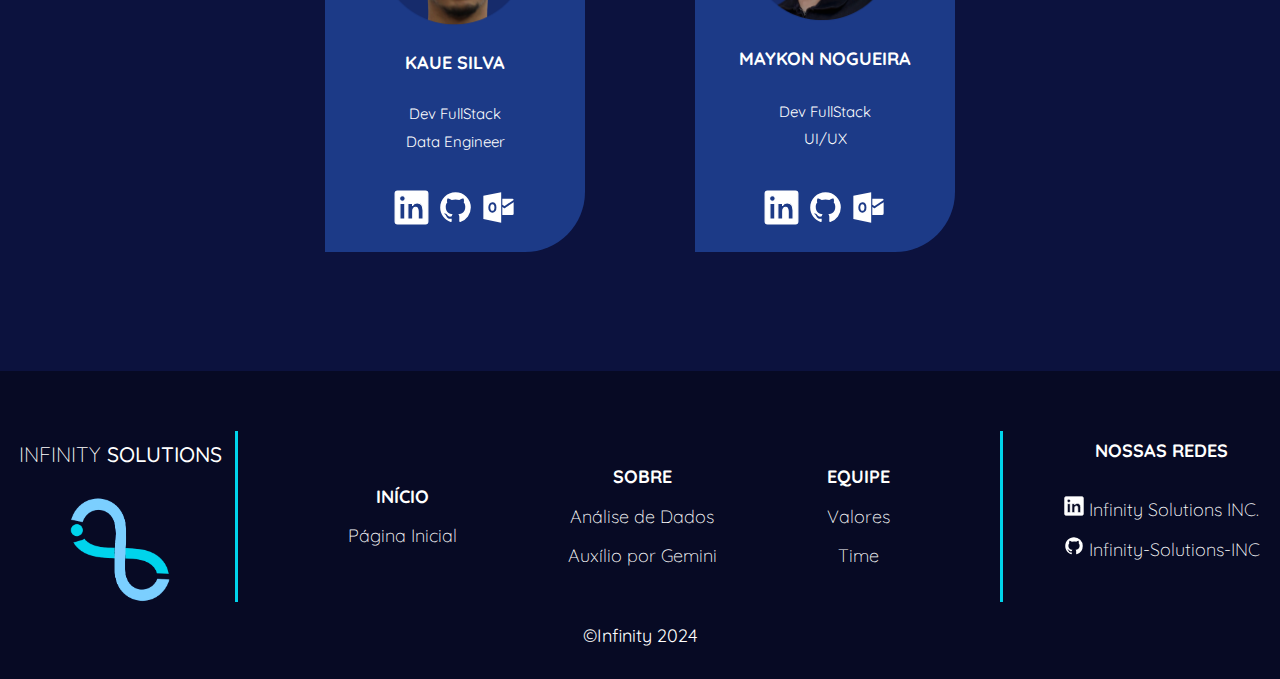
==== commit 8661665e: "começando novo design login e cadastro pequenos ajuste espaços das divs" ====
--- a/public/index.html
+++ b/public/index.html
@@ -8,10 +8,10 @@
 
     <link rel="stylesheet" href="https://cdnjs.cloudflare.com/ajax/libs/font-awesome/6.0.0-beta3/css/all.min.css">
 
-    <link rel="stylesheet" href="../css/style.css">
-    <link rel="stylesheet" href="../css/index.css">
-    <link rel="stylesheet" href="../css/tabletResponsivity.css">
-    <link rel="stylesheet" href="../css/cellphoneResponsivity.css">
+    <link rel="stylesheet" href="./css/style.css">
+    <link rel="stylesheet" href="./css/index.css">
+    <link rel="stylesheet" href="./css/tabletResponsivity.css">
+    <link rel="stylesheet" href="./css/cellphoneResponsivity.css">
 
     <script src="./js/menuHamburguer.js" defer></script>
 
--- a/public/css/style.css
+++ b/public/css/style.css
@@ -0,0 +1,22 @@
+@import url('https://fonts.googleapis.com/css2?family=Quicksand:wght@300..700&display=swap');
+
+* {
+    font-family: "Quicksand", sans-serif;
+    padding: 0;
+    margin: 0;
+    box-sizing: border-box;
+    scroll-behavior: smooth;
+}
+
+body {
+    background-color: #0C123E; 
+    color: #ffffff;
+    line-height: 1.5;
+    font-size: 18px;
+    overflow-x: hidden;
+}
+
+button {
+    cursor: pointer;
+}
+
--- a/public/css/index.css
+++ b/public/css/index.css
@@ -0,0 +1,501 @@
+ul {
+    list-style: none;
+}
+
+a {
+    text-decoration: none;
+    color: #fff;
+}
+
+/*Estilizacao menu desktop*/
+#desktop-menu {
+    width: 100vw;
+    padding: 10px 0;
+    position: absolute;
+}
+
+#desktop-menu ul {
+    display: flex;
+    flex-direction: row;
+    justify-content: space-around;
+    align-items: center;
+}
+
+#desktop-menu ul li {
+    padding: 10px 0;
+    cursor: pointer;
+    font-size: 16px;
+
+}
+
+#desktop-menu ul li:nth-of-type(1) {
+    font-size: 22px;
+    margin-right: 20%;
+    font-weight: 100;
+}
+
+#desktop-menu ul li:nth-of-type(4) {
+    margin-right: 5%;
+}
+
+/*Estilizacao menu mobile*/
+.open-hamburguer-menu {
+    position: absolute;
+    right: 40px;
+    top: 30px;
+    display: none;
+}
+
+.open-hamburguer-menu i {
+    font-size: 40px;
+}
+
+.hamburguer-menu {
+    height: 200vh;
+    position: absolute;
+    top: 0;
+    right: 0;
+    z-index: 9999;
+    width: 0%;
+    background-color: #2448a3ec;
+    overflow: hidden; /*para garantir que nenhum item do hamburguer-menu vaze*/
+    transition: 0.5s;
+}
+
+.hamburguer-menu.open-menu {
+    width: 70%;
+}
+
+.hamburguer-menu.hamburguer-menu-closed {
+    width: 0%;
+}
+.hamburguer-menu.open-menu ~ .menu-overlay  {
+    display: block;
+}
+
+.hamburguer-menu .close-hamburguer-menu i{
+    padding: 20px 5%;
+}
+
+.hamburguer-menu .close-hamburguer-menu i{
+    font-size: 24px;
+}
+
+.hamburguer-menu nav {
+    text-align: right;
+    font-size: 24px;
+}
+
+.hamburguer-menu ul li a {
+    padding: 20px 4%;
+    display: block;
+}  
+
+.hamburguer-menu ul li a:hover {
+    background-color: #162B6B;
+}  
+
+.menu-overlay {
+    background-color: #000000a4;
+    display: none;
+    height: 100%;
+    width: 100%;
+    position: absolute;
+    top: 0;
+    right: 0;
+    z-index: 8888;
+}
+
+header ul a {
+    position: relative;
+    padding-bottom: 10px;
+}
+
+.navbarLinks:before {
+    content: "";
+    position: absolute;
+    width: 100%;
+    height: 3px;
+    /* top: 10px; */
+    bottom: 0;
+    left: 0;
+    background-color: #00D4EC;
+    visibility: hidden;
+    -webkit-transform: scaleX(0);
+    transform: scaleX(0);
+    -webkit-transition: all 0.3s ease-in-out 0s;
+    transition: all 0.3s ease-in-out 0s;
+}
+
+.navbarLinks:hover:before {
+    visibility: visible;
+    -webkit-transform: scaleX(1);
+    transform: scaleX(1);
+}
+
+header nav ul li span {
+    font-weight: 500;
+}
+
+#desktop-menu li:nth-of-type(5) a {
+    text-shadow: none;
+    display: inline-block;
+    padding: 0.9rem 1.9rem;
+    background-color: transparent;
+    overflow: hidden;
+    z-index: 1;
+    border: 2px solid #00D4EC;
+    border-radius: 84px 5px 139px 79px;
+}
+
+#desktop-menu li:nth-of-type(5) a::before {
+    content: "";
+    position: absolute;
+    left: 0;
+    top: 0;
+    width: 100%;
+    height: 100%;
+    background-color: #00D4EC;
+    transform: translateX(-100%);
+    transition: all 0.3s;
+    z-index: -1;
+}
+
+#desktop-menu li:nth-of-type(5) a:hover::before {
+    transform: translate(0);
+}
+
+header section {
+    display: flex;
+    justify-content: space-between;
+}
+
+#banner div {
+    margin: 12% 8%;
+}
+
+#banner div h1 {
+    font-weight: 400;
+    text-shadow: 0 0 10px #fff, 0 0 2px #fff;
+    font-size: 70px;
+    line-height: 1;
+}
+
+#banner div span {
+    font-weight: 100;
+    display: block;
+}
+
+#banner div h2 {
+    max-width: 420px;
+    margin-top: 20px;
+    color: #00B5E3;
+    text-shadow: 0 0 4px #00B5E3;
+    font-size: 22px;
+}
+
+#banner div article button {
+    width: 180px;
+    padding: 20px;
+    margin-top: 20px;
+}
+
+#banner div article a:nth-of-type(1) button {
+    border: 2px solid #00B5E3;
+    border-radius: 20px 2px 20px 20px;
+    background-color: #00B5E3;
+    font-weight: 700;
+}
+
+#banner div article a:nth-of-type(2) button {
+    border: 2px solid #00B5E3;
+    border-radius: 20px 20px 20px 2px;
+    background-color: transparent;
+    font-weight: 400;
+    color: #ffffff;
+}
+
+#desktopImg {
+    margin-left: -30%;
+    width: 55%;
+    height: 55%;
+}
+
+#mobileImg {
+    display: none;
+}
+
+main article {
+    padding: 0 45px;
+}
+
+main span {
+    color: #00D4EC;
+}
+
+main h3 {
+    font-size: 50px;
+    font-weight: 300;
+    text-shadow: 0 0 12px #fff, 0 0 4px #fff;
+}
+
+main h3 span {
+    text-shadow: 0 0 12px #00D4EC, 0 0 4px #00D4EC;
+}
+
+.textArea {
+    display: flex;
+    justify-content: space-around;
+    gap: 5%;
+    align-items: center;
+    text-align: center;
+    margin-top: 15%;
+}
+
+.textArea:nth-of-type(1) {
+    flex-direction: row-reverse;
+    margin-top: 0;
+}
+
+.textArea section {
+    display: flex;
+    flex-direction: column;
+}
+
+.textArea section p {
+    margin-top: 20px;
+    max-width: 87%;
+}
+
+.textArea .midImg {
+    display: none;
+}
+
+.textArea .bottomImg {
+    margin-top: 5%;
+    width: 40%;
+}
+
+.textArea:nth-of-type(1) section {
+    align-items: flex-end;
+}
+
+.textArea:nth-of-type(1) h3 {
+    text-align: right;
+}
+
+.textArea:nth-of-type(2) {
+    flex-direction: row;
+}
+
+.textArea:nth-of-type(2) h3 {
+    text-align: left;
+}
+
+.textArea:nth-of-type(2) section {
+    align-items: flex-start;
+}
+
+.textArea:nth-of-type(2) img {
+    width: 80%;
+}
+
+#companyValues {
+    margin-top: 15%;
+    gap: 20px;
+}
+
+#companyValues section h3 {
+    text-align: center;
+    margin-bottom: 4%;
+}
+
+#companyValues article {
+    display: flex;
+    flex-direction: row;
+    justify-content: space-around;
+    padding: 0;
+}
+
+#companyValues div {
+    padding: 30px 15px;
+    text-align: center;
+    display: flex;
+    flex-direction: column;
+    align-items: center;
+    width: 300px;
+}
+
+#companyValues div h4 {
+    font-size: 26px;
+    margin-bottom: 15px;
+    font-weight: 500;
+}
+
+#companyValues div p {
+    font-size: 20px;
+    max-width: 80%;
+    font-weight: 100;
+}
+
+#companyValues div:nth-child(1) {
+    background-color: #2448A3;
+}
+
+#companyValues div:nth-child(2) {
+    background-color: #1C3A87;
+}
+
+#companyValues div:nth-child(3) {
+    background-color: #162B6B;
+}
+
+#companyValues div:nth-child(4) {
+    background-color: #141E65;
+}
+
+#teamArea h3 {
+    margin-top: 15%;
+    margin-bottom: 40px;
+    text-align: center;
+}
+
+#teamMembers {
+    text-align: center;
+    display: flex;
+    flex-wrap: wrap;
+    justify-content: center;
+    gap: 40px;
+}
+
+#teamMembers div {
+    margin-bottom: 5%;
+    height: fit-content;
+}
+
+
+#teamArea article {
+    display: flex;
+    flex-direction: row;
+    justify-content: center;
+    gap: 10%;
+}
+
+#teamArea article:nth-of-type(2) {
+    margin-top: 3%;
+}
+
+#teamArea div {
+    background-color: #1C3A87;
+    border-radius: 60px 0;
+    padding: 20px;
+    width: 260px;
+    height: 400px;
+    display: flex;
+    flex-direction: column;
+    justify-content: space-between;
+    align-items: center;
+}
+
+.teamPic {
+    width: 70%;
+    margin-bottom: 10px;
+}
+
+.teamSkills {
+    font-size: 15px;
+    margin-top: 15px;
+}
+
+.teamSkills li {
+    margin-bottom: 5px;
+}
+
+.teamContacts {
+    display: flex;
+    flex-direction: row;
+    margin-top: 20px;
+    width: 80%;
+}
+
+.teamContacts img {
+    width: 35px;
+    cursor: pointer;
+}
+
+footer {
+    background-color: #070A24;
+    padding: 60px 0 10px 0;
+    display: flex;
+    flex-direction: row;
+    justify-content: space-evenly;
+    margin-top: 5%;
+    text-align: center;
+    line-height: 2.2;
+}
+
+footer a {
+    font-weight: 100;
+}
+
+footer h3 {
+    font-weight: 500;
+}
+
+footer span {
+    font-weight: 100;
+}
+
+footer section:nth-of-type(1) {
+    display: flex;
+    flex-direction: column;
+    align-items: center;
+}
+
+footer section:nth-of-type(1) img {
+    width: 100px;
+    margin-top: 20px;
+}
+
+#footerNavArea {
+    display: flex;
+    align-items: center;
+    justify-content: space-evenly;
+    border: 3px solid #00D4EC;
+    border-top: none;
+    border-bottom: none;
+    width: 60%;
+    margin-left: -5px;
+    margin-right: 40px;
+}
+
+footer nav {
+    display: flex;
+    flex-direction: column;
+}
+
+footer section:nth-of-type(2) {
+    display: flex;
+    flex-direction: column;
+    align-items: center;
+}
+
+footer section article {
+    display: flex;
+    flex-direction: column;
+    margin-top: 20px;
+    width: 200px;
+}
+
+.socialMediaCorporation {
+    width: 20px;
+    margin: auto;
+}
+
+#copyRight {
+    width: 100%;
+    background-color: #070A24;
+    text-align: center;
+    padding-top: 10px;
+    padding-bottom: 30px;
+}--- a/public/css/tabletResponsivity.css
+++ b/public/css/tabletResponsivity.css
@@ -0,0 +1,157 @@
+@media screen and (max-width: 1024px) {
+    #desktop-menu {
+        display: none;
+    }
+
+    .open-hamburguer-menu {
+        display: block;
+    }
+
+    #banner {
+        justify-content: flex-end;
+        display: block;
+        margin-bottom: 70%;
+    }
+
+    #banner div {
+        margin: 10% 10%;
+    }
+
+    #banner div h1 {
+        font-size: 75px;
+    }
+
+    #banner div h2 {
+        font-size: 26px;
+    }
+
+    #banner div article button {
+        display: block;
+        font-size: 18px;
+        width: 230px;
+        padding: 25px;
+    }
+
+    main article {
+        padding: 0;
+    }
+
+
+    #desktopImg {
+        display: none;
+    }
+
+    #mobileImg {
+        display: flex;
+        padding: 0;
+        width: 70%;
+        z-index: 0;
+        position: absolute;
+        top: 140px;
+        right: 0;
+    }
+
+    .textArea:nth-of-type(1) section {
+        align-items: center;
+        font-size: 26px;
+    }
+
+
+    .textArea:nth-of-type(1) h3 {
+        text-align: center;
+        font-size: 50px;
+    }
+
+    .textArea:nth-of-type(2) section {
+        align-items: center;
+        font-size: 26px;
+    }
+
+    .textArea:nth-of-type(2) h3 {
+        text-align: center;
+        font-size: 50px;
+    }
+
+    .textArea .bottomImg {
+        display: none;
+    }
+
+    .textArea .midImg {
+        display: block;
+    }
+
+    #companyValues article {
+        flex-direction: column;
+        align-items: center;
+        gap: 20px;
+        width: 100%;
+    }
+
+    #companyValues article div {
+        width: 80%;
+    }
+
+    #teamMembers div {
+        width:fit-content;
+        height: 50%;
+        padding: 10px;
+        font-size: 22px;
+    }
+
+    .teamPic {
+        width: 40%;
+    }
+
+    #teamMembers {
+        font-size: 26px;
+    }
+
+    .teamContacts img{
+        width: 40px;
+    }
+
+    .teamSkills {
+        font-size: 20px;
+    }
+
+    footer {
+        flex-direction: column;
+        align-items: center;
+    }
+
+    footer h3 {
+        font-size: 26px;
+    }
+
+    footer h4 {
+        font-size: 22px;
+    }
+
+    footer a {
+        font-size: 20px;
+    }
+
+    footer section:nth-of-type(2) article {
+        justify-content: center;
+    }
+
+    footer section:nth-of-type(2) img {
+        width: 40px;
+        margin: 10px 0;
+    }
+
+    footer section:nth-of-type(2) span {
+        display: none;
+    }
+
+    #footerNavArea {
+        border-right: 0 solid;
+        border-left: 0 solid;
+        border-top: solid #00D4EC;
+        border-bottom: solid #00D4EC;
+        gap: 50px;
+        padding: 60px 0;
+        margin-top: 40px;
+        margin-bottom: 40px;
+    }
+}--- a/public/css/cellphoneResponsivity.css
+++ b/public/css/cellphoneResponsivity.css
@@ -0,0 +1,94 @@
+@media screen and (max-width: 480px) {
+    main article{
+        padding: 0;
+    }
+
+    .hamburguer-menu nav {
+        font-size: 16px;
+    }
+
+    .open-hamburguer-menu {
+        right: 25px;
+        top: 25px;
+    }
+
+    .open-hamburguer-menu i {
+        font-size: 30px;
+    }
+    
+    #banner {
+        justify-content: flex-end;
+        display: block;
+        margin-bottom: 105%;
+    }
+
+    #banner div h1 {
+        font-size: 40px;
+    }
+
+    #banner div h2 {
+        font-size: 18px;
+    }
+
+    #banner div article button {
+        font-size: 16px;
+        width: 170px;
+        padding: 20px;
+    }
+
+    #mobileImg {
+        top: 280px;
+    }
+
+    .textArea:nth-of-type(1) section {
+        font-size: 16px;
+    }
+    
+    .textArea:nth-of-type(1) h3 {
+        font-size: 28px;
+    }
+    
+    .textArea:nth-of-type(2) h3 {
+        font-size: 28px;
+    }
+
+    .textArea:nth-of-type(2) section {
+        font-size: 16px;
+    }
+
+    .textArea .midImg {
+        width: 90%;
+    }
+
+    #companyValues div {
+        width: 80%;
+        height: 20%;
+    }
+
+    #companyValues section h3 {
+        font-size: 28px;
+    }
+
+    #companyValues div h4 {
+        font-size: 18px;
+    }
+
+    #companyValues div p {
+        font-size: 16px;
+    }
+
+    #teamArea h3 {
+        font-size: 28px;
+    }
+
+    #teamMembers div {
+        height: fit-content;
+    }
+
+    #footerNavArea {
+        display: flex;
+        flex-direction: column;
+        margin-right: 0;
+    }
+    
+}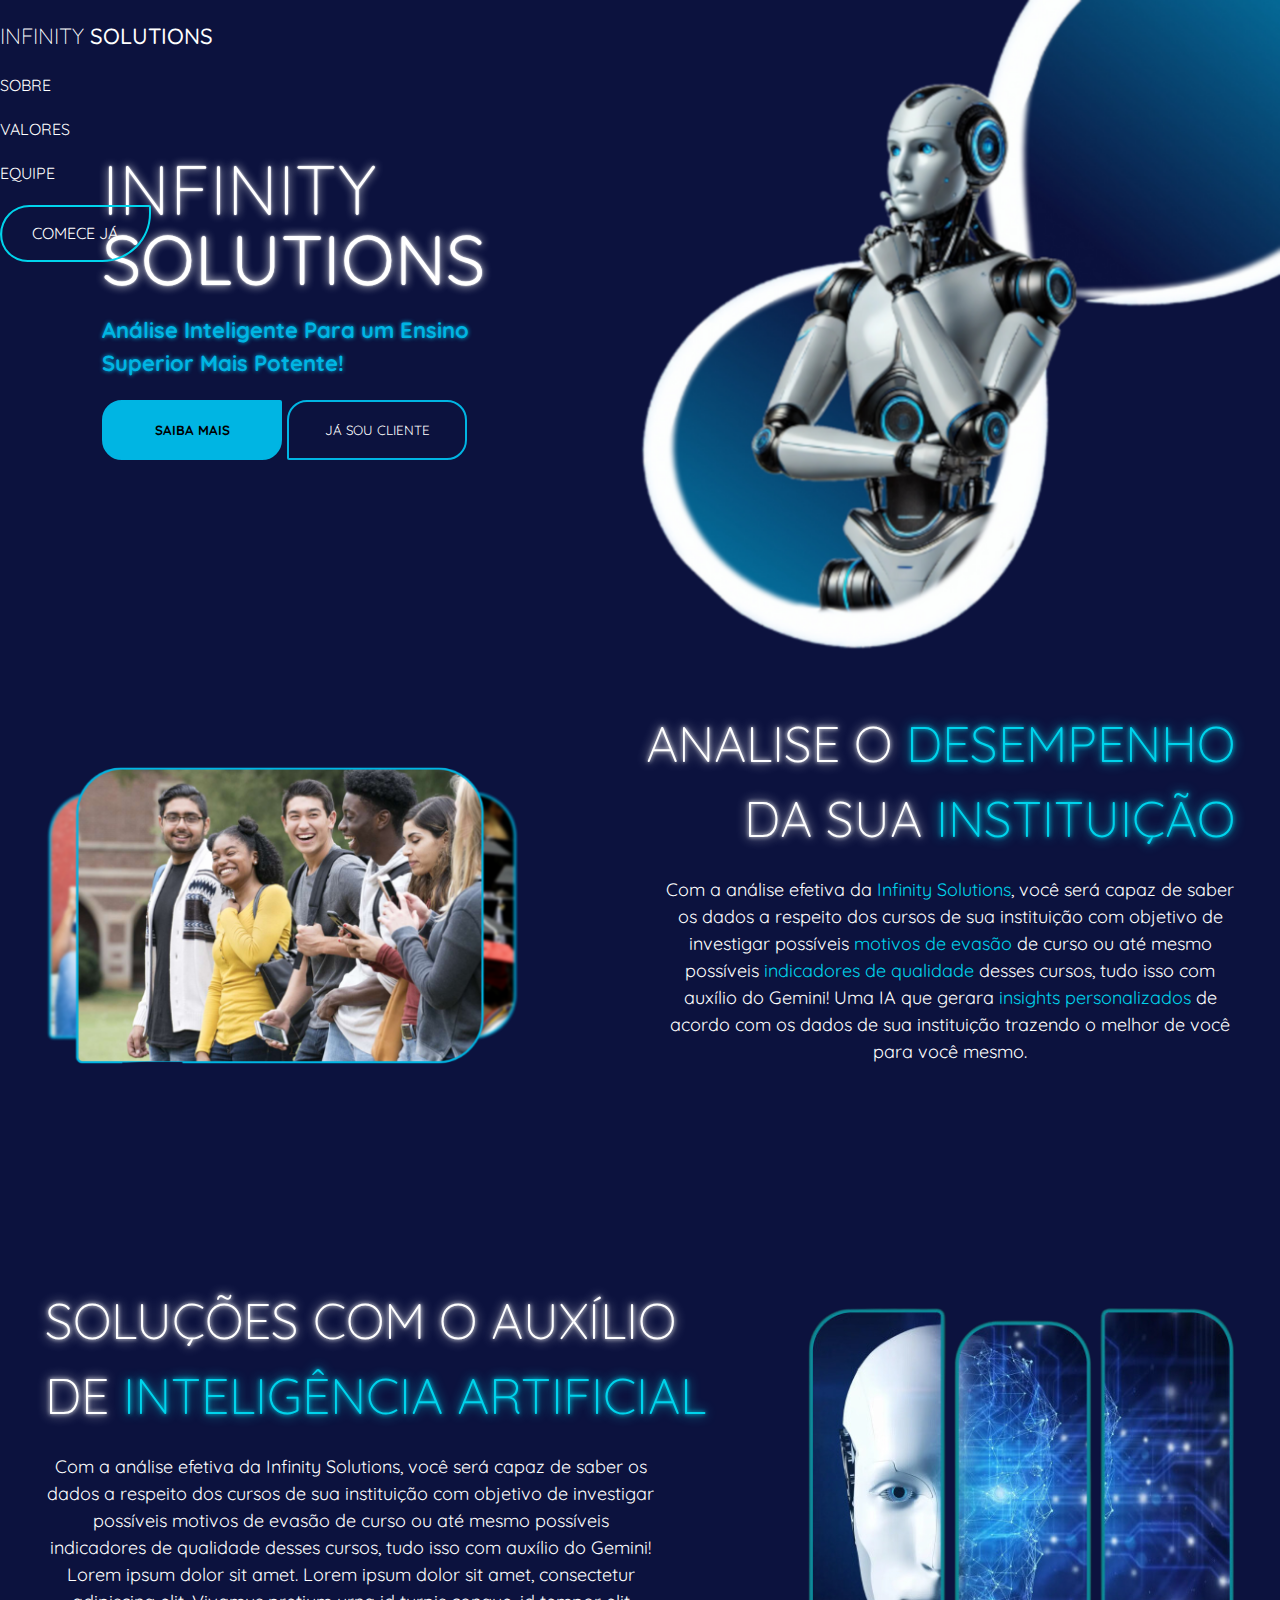
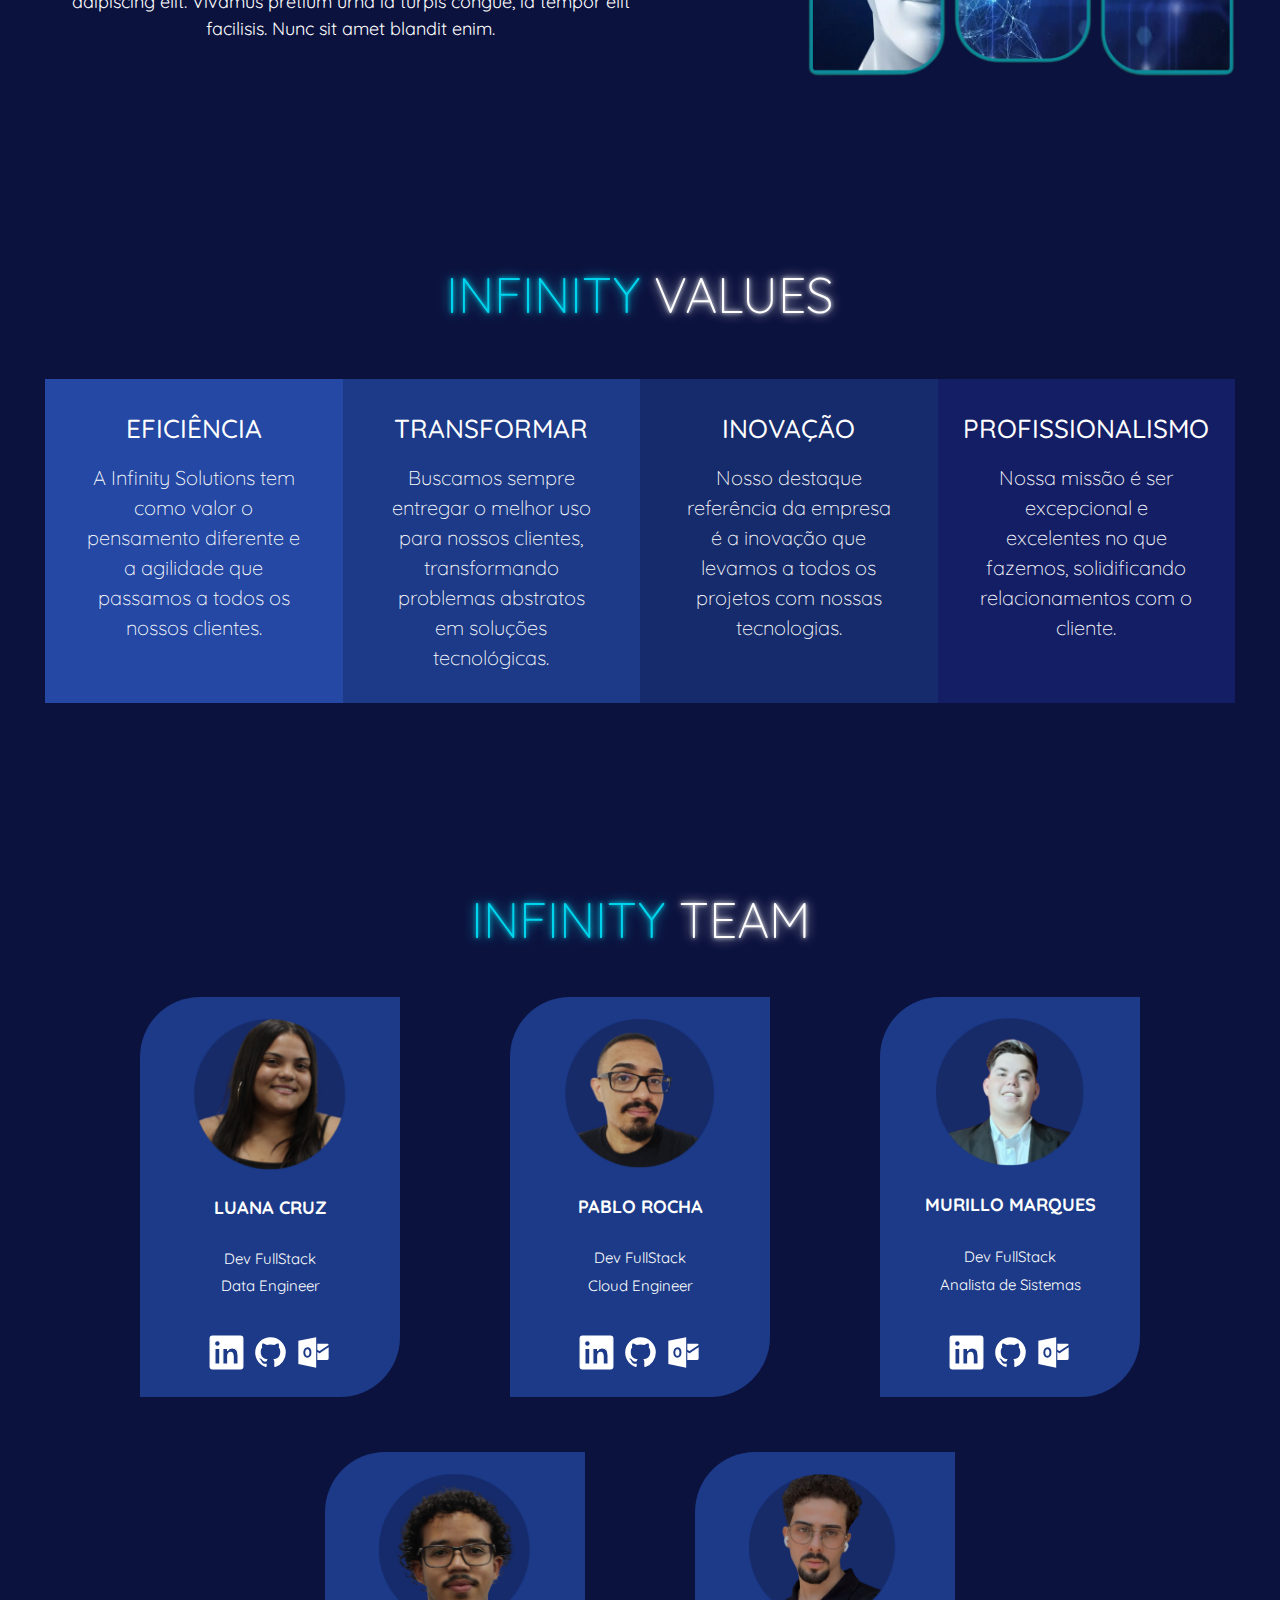
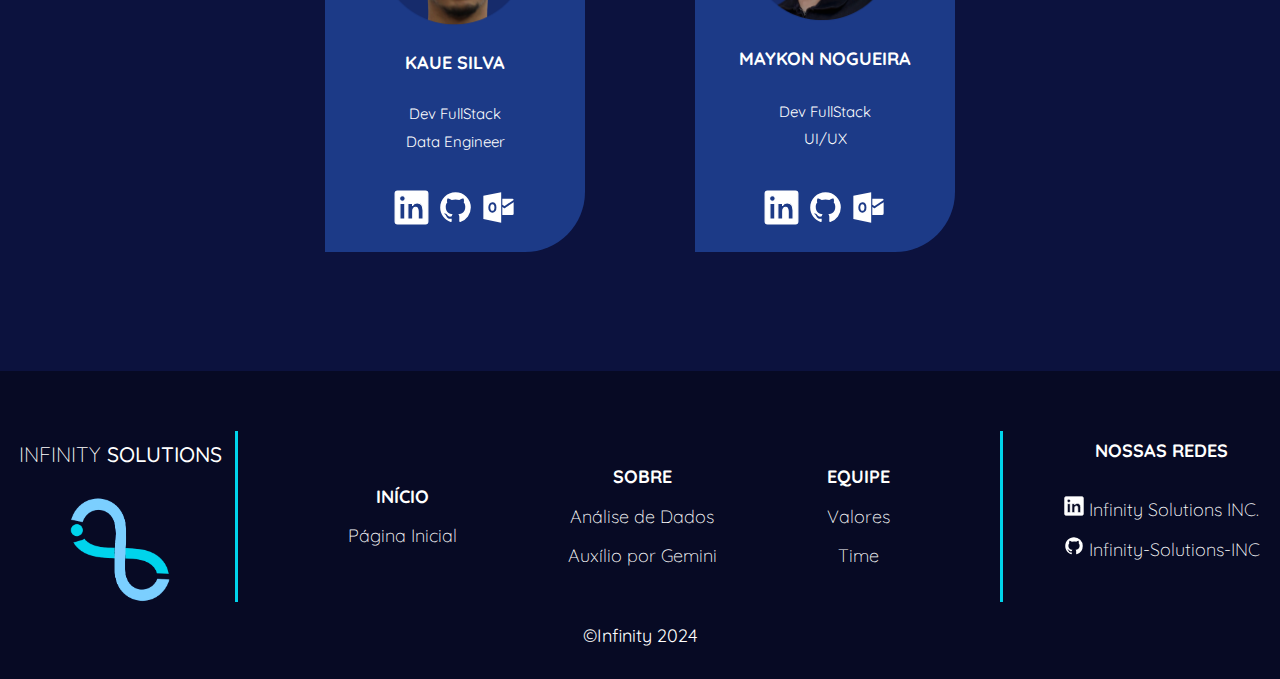
==== commit a216eeb7: "Atualizando Redirecionamentos" ====
--- a/public/index.html
+++ b/public/index.html
@@ -56,8 +56,8 @@
                 <h1><span>INFINITY</span> SOLUTIONS</h1>
                 <h2>Análise Inteligente Para um Ensino Superior Mais Potente!</h2>
                 <article>
-                    <a href=""><button>SAIBA MAIS</button></a>
-                    <a href=""><button>JÁ SOU CLIENTE</button></a>
+                    <a href="#about"><button>SAIBA MAIS</button></a>
+                    <a href="./cadastro_login.html"><button>JÁ SOU CLIENTE</button></a>
                 </article>
             </div>
 
@@ -94,7 +94,7 @@
                 <img src="./assets/carroselFotosAlunos.png" alt="" class="bottomImg">
             </div>
 
-            <div class="textArea">
+            <div id="auxilioIA" class="textArea">
                 <section>
                     <h3>SOLUÇÕES COM O AUXÍLIO DE <span>INTELIGÊNCIA ARTIFICIAL</span></h3>
 
@@ -248,15 +248,15 @@
             <nav>
                 <h4>INÍCIO</h4>
                 <ul>
-                    <li><a href="">Página Inicial</a></li>
+                    <li><a href="#banner">Página Inicial</a></li>
                 </ul>
             </nav>
 
             <nav>
                 <h4>SOBRE</h4>
                 <ul>
-                    <li><a href="">Análise de Dados</a></li>
-                    <li><a href="">Auxílio por Gemini</a></li>
+                    <li><a href="#about">Análise de Dados</a></li>
+                    <li><a href="#auxilioIA">Auxílio por Gemini</a></li>
                 </ul>
             </nav>
 
@@ -264,8 +264,8 @@
                 <h4>EQUIPE</h4>
 
                 <ul>
-                    <li><a href="">Valores</a></li>
-                    <li><a href="">Time</a></li>
+                    <li><a href="#companyValues">Valores</a></li>
+                    <li><a href="#teamArea">Time</a></li>
                 </ul>
             </nav>
         </article>
--- a/public/css/index.css
+++ b/public/css/index.css
@@ -15,8 +15,6 @@
 }
 
 #desktop-menu ul {
-    display: flex;
-    flex-direction: row;
     justify-content: space-around;
     align-items: center;
 }
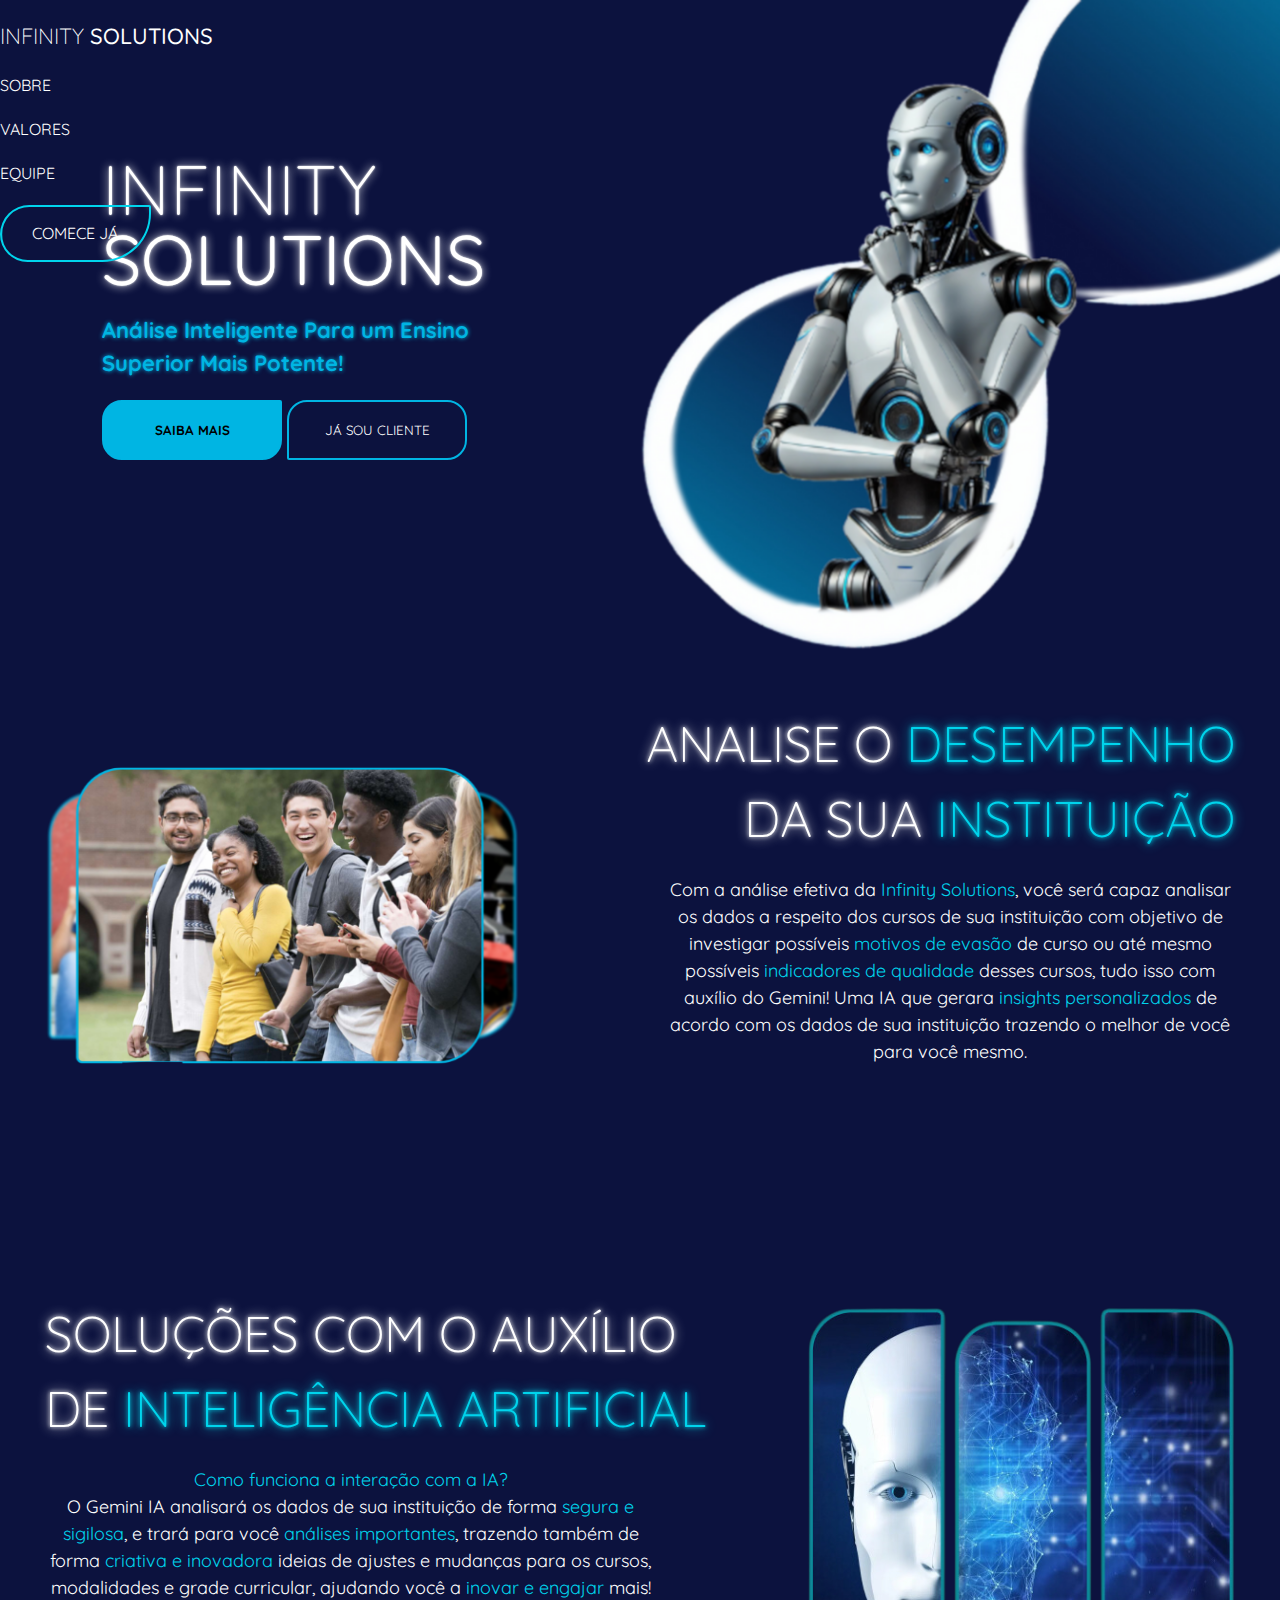
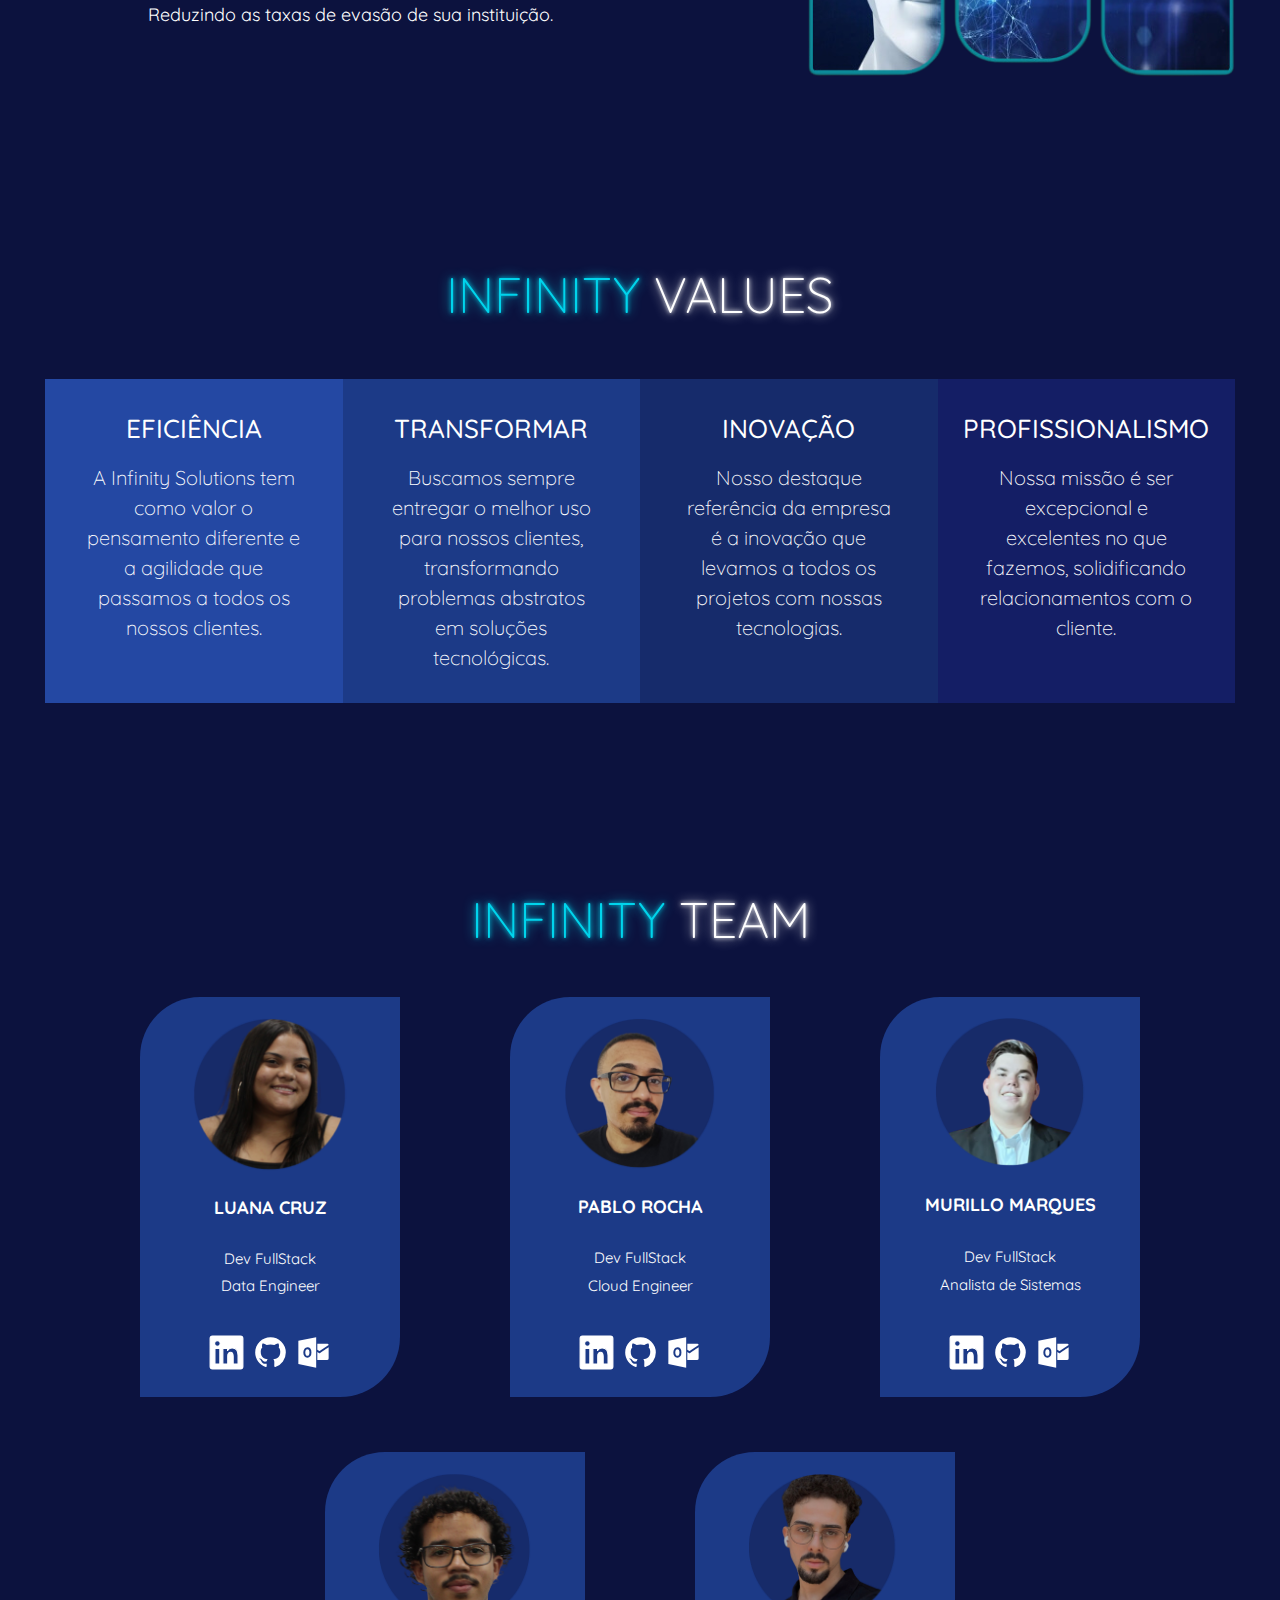
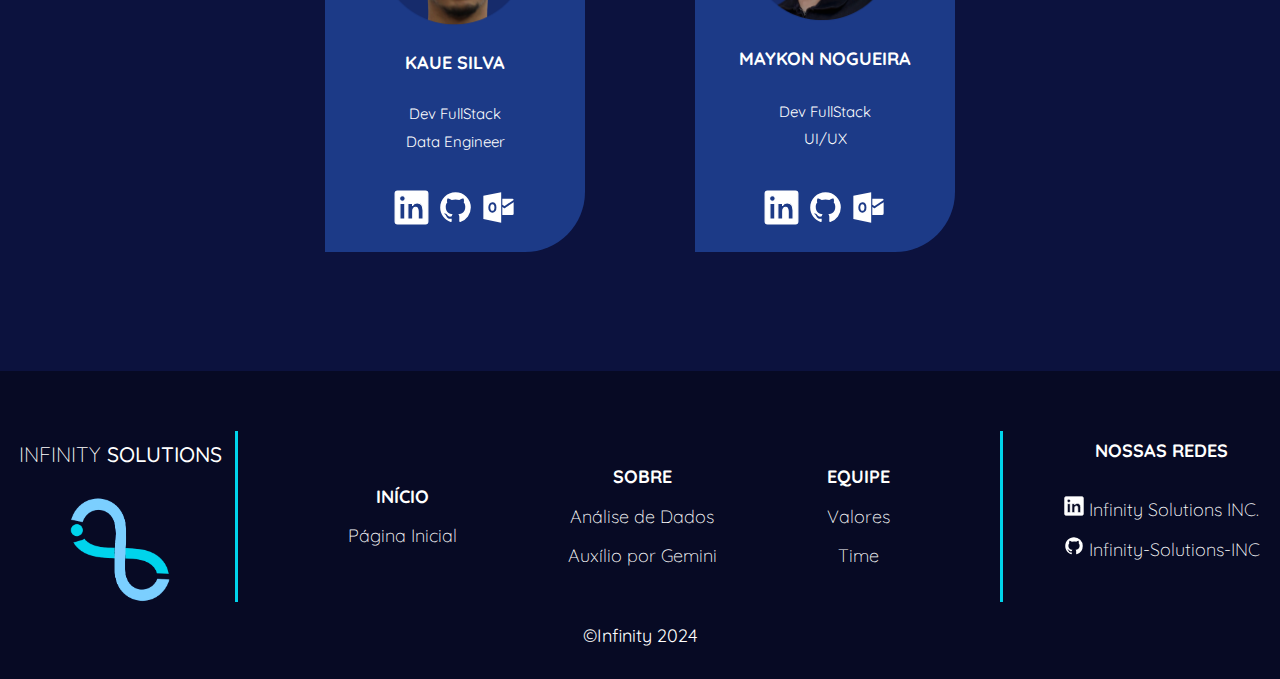
==== commit e28d640f: "subindo textos da tela principal atualizados" ====
--- a/public/index.html
+++ b/public/index.html
@@ -56,8 +56,8 @@
                 <h1><span>INFINITY</span> SOLUTIONS</h1>
                 <h2>Análise Inteligente Para um Ensino Superior Mais Potente!</h2>
                 <article>
-                    <a href="#about"><button>SAIBA MAIS</button></a>
-                    <a href="./cadastro_login.html"><button>JÁ SOU CLIENTE</button></a>
+                    <a href=""><button>SAIBA MAIS</button></a>
+                    <a href=""><button>JÁ SOU CLIENTE</button></a>
                 </article>
             </div>
 
@@ -76,7 +76,7 @@
 
                     <img src="./assets/carroselFotosAlunos.png" alt="" class="midImg">
 
-                    <p>Com a análise efetiva da <span>Infinity Solutions</span>, você será capaz de saber os dados a
+                    <p>Com a análise efetiva da <span>Infinity Solutions</span>, você será capaz analisar os dados a
                         respeito dos
                         cursos
                         de
@@ -94,21 +94,17 @@
                 <img src="./assets/carroselFotosAlunos.png" alt="" class="bottomImg">
             </div>
 
-            <div id="auxilioIA" class="textArea">
+            <div class="textArea">
                 <section>
                     <h3>SOLUÇÕES COM O AUXÍLIO DE <span>INTELIGÊNCIA ARTIFICIAL</span></h3>
 
                     <img src="./assets/imagemDivididaRobo.png" alt="" class="midImg">
 
-                    <p>Com a análise efetiva da Infinity Solutions, você será capaz de saber os dados a respeito dos
-                        cursos
-                        de sua instituição com objetivo de investigar possíveis motivos de evasão de curso ou até mesmo
-                        possíveis indicadores de qualidade desses cursos, tudo isso com auxílio do Gemini! Lorem ipsum
-                        dolor
-                        sit amet.
-                        Lorem ipsum dolor sit amet, consectetur adipiscing elit. Vivamus pretium urna id turpis congue,
-                        id
-                        tempor elit facilisis. Nunc sit amet blandit enim.</p>
+                    <p><span>Como funciona a interação com a IA?</span><br>
+                        O Gemini IA analisará os dados de sua instituição de forma <span>segura e sigilosa</span>,
+                        e trará para você <span>análises importantes</span>, trazendo também de forma <span>criativa e inovadora</span>
+                        ideias de ajustes e mudanças para os cursos, modalidades e grade curricular, ajudando você
+                        a <span>inovar e engajar</span> mais! Reduzindo as taxas de evasão de sua instituição.</p>
                 </section>
 
                 <img src="./assets/imagemDivididaRobo.png" alt="" class="bottomImg">
@@ -248,15 +244,15 @@
             <nav>
                 <h4>INÍCIO</h4>
                 <ul>
-                    <li><a href="#banner">Página Inicial</a></li>
+                    <li><a href="">Página Inicial</a></li>
                 </ul>
             </nav>
 
             <nav>
                 <h4>SOBRE</h4>
                 <ul>
-                    <li><a href="#about">Análise de Dados</a></li>
-                    <li><a href="#auxilioIA">Auxílio por Gemini</a></li>
+                    <li><a href="">Análise de Dados</a></li>
+                    <li><a href="">Auxílio por Gemini</a></li>
                 </ul>
             </nav>
 
@@ -264,8 +260,8 @@
                 <h4>EQUIPE</h4>
 
                 <ul>
-                    <li><a href="#companyValues">Valores</a></li>
-                    <li><a href="#teamArea">Time</a></li>
+                    <li><a href="">Valores</a></li>
+                    <li><a href="">Time</a></li>
                 </ul>
             </nav>
         </article>
--- a/public/css/tabletResponsivity.css
+++ b/public/css/tabletResponsivity.css
@@ -154,4 +154,39 @@
         margin-top: 40px;
         margin-bottom: 40px;
     }
+
+    .div-secao.forms {
+        width: 100vh;
+        box-shadow: none;
+    }
+
+    .label-form {
+        width: 70%;
+    }
+
+    .div-secao.paineis {
+        display: none;
+    }
+
+    #slogan-cad {
+        text-align: center;
+        padding: 10px;
+    }
+
+    .form-valid {
+        width: 100%;
+    }
+
+    .form-valid input {
+        width: 35%;
+    }
+
+    .btn-verify {
+        width: 40%;
+    }
+
+    .titulo-a, .titulo-b {
+        font-size: 165%;
+        
+    }
 }--- a/public/css/cellphoneResponsivity.css
+++ b/public/css/cellphoneResponsivity.css
@@ -91,4 +91,37 @@
         margin-right: 0;
     }
     
+    .div-secao.forms {
+        width: 100vh;
+    }
+
+    .label-form {
+        width: 70%;
+    }
+
+    .div-secao.paineis {
+        display: none;
+    }
+
+    #slogan-cad {
+        text-align: center;
+        padding: 10px;
+    }
+
+    .form-valid {
+        width: 80%;
+    }
+
+    .form-valid input {
+        width: 60%;
+    }
+
+    .btn-verify {
+        width: 60%;
+    }
+
+    .container-ajuda {
+        width: 25%;
+    }
+
 }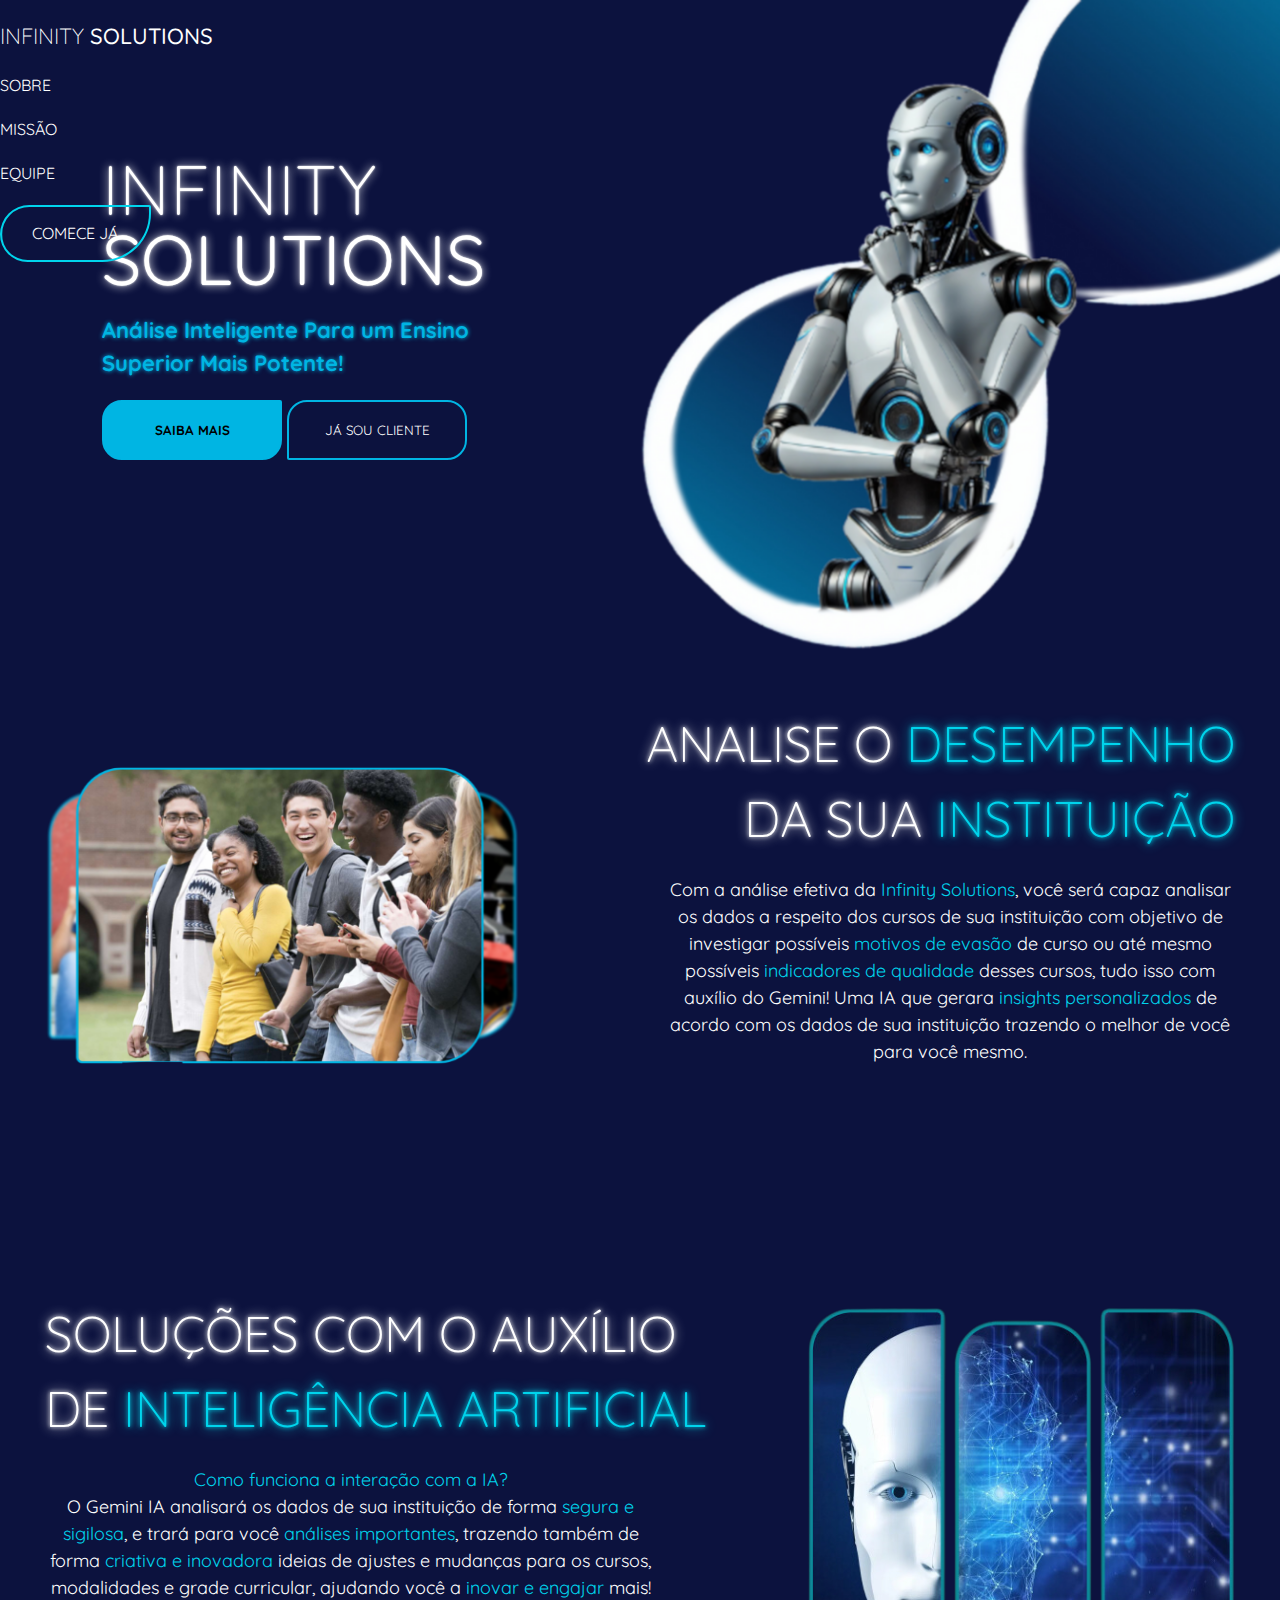
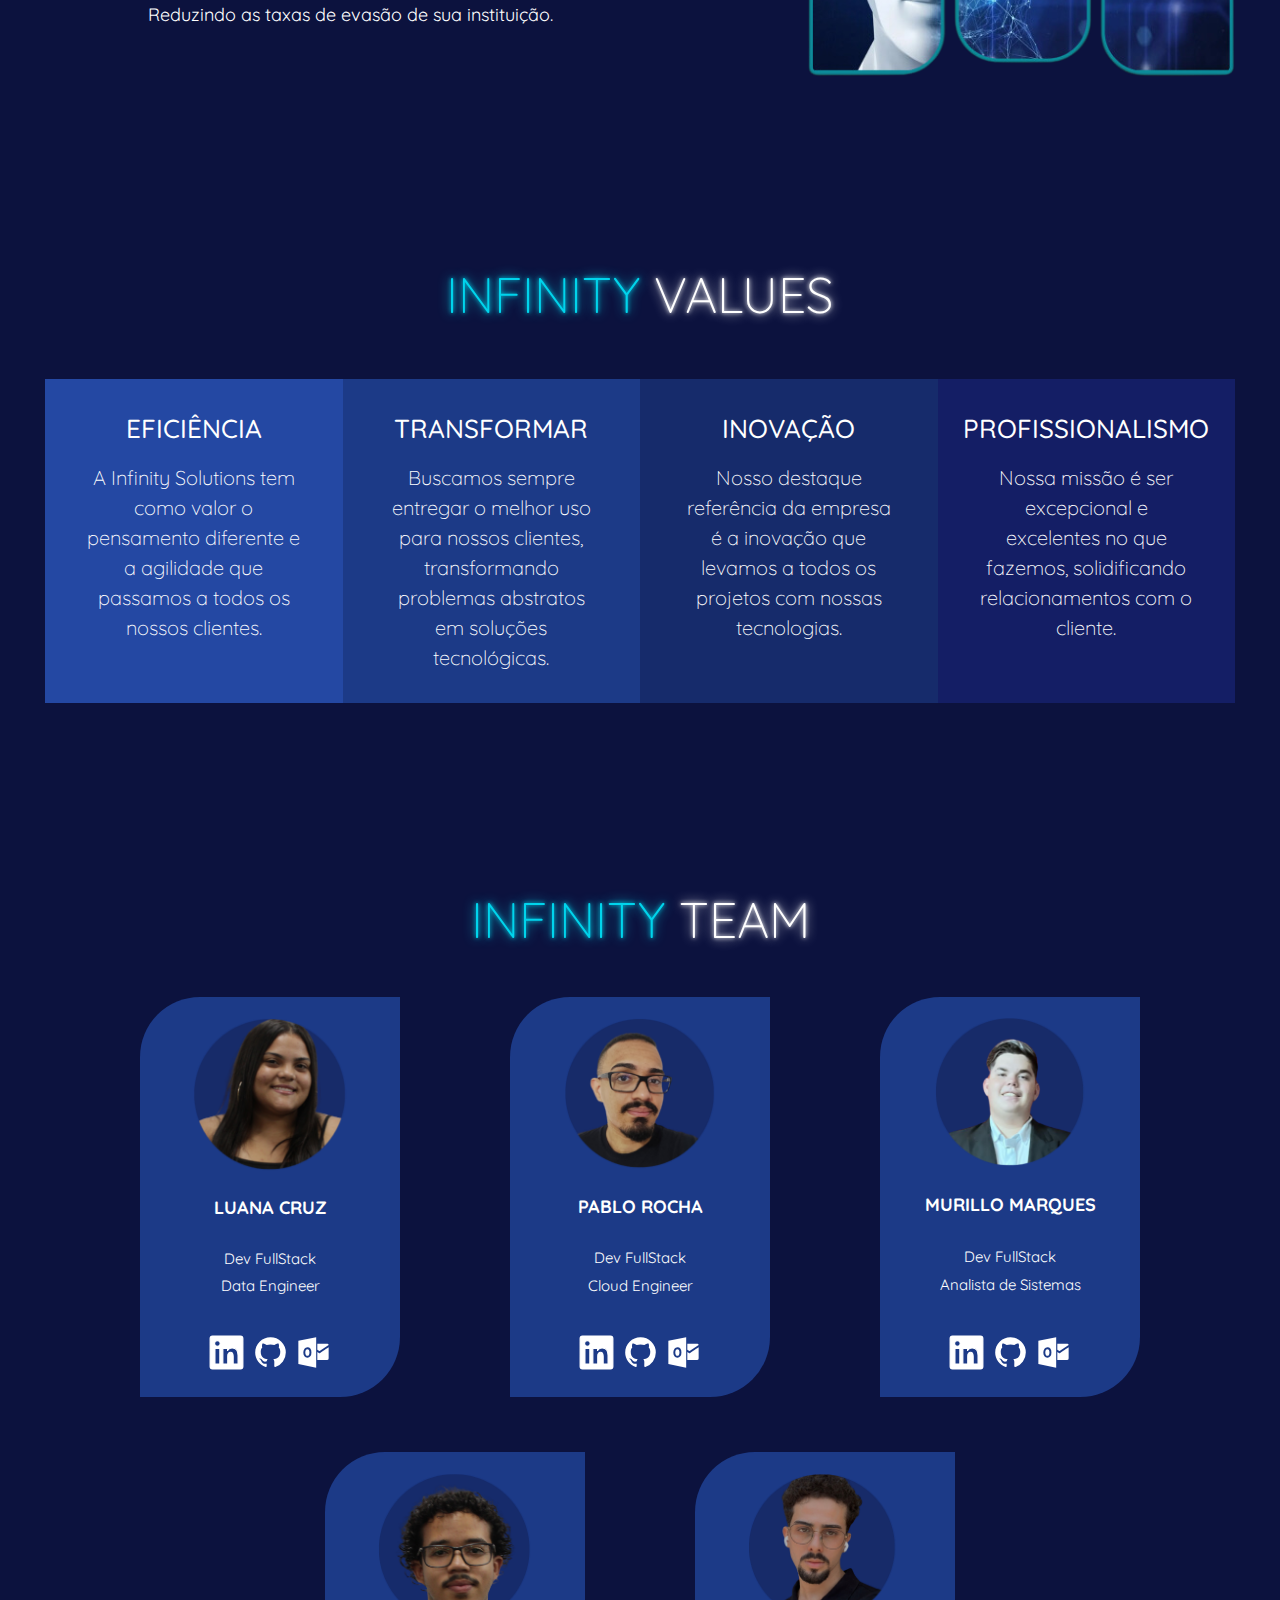
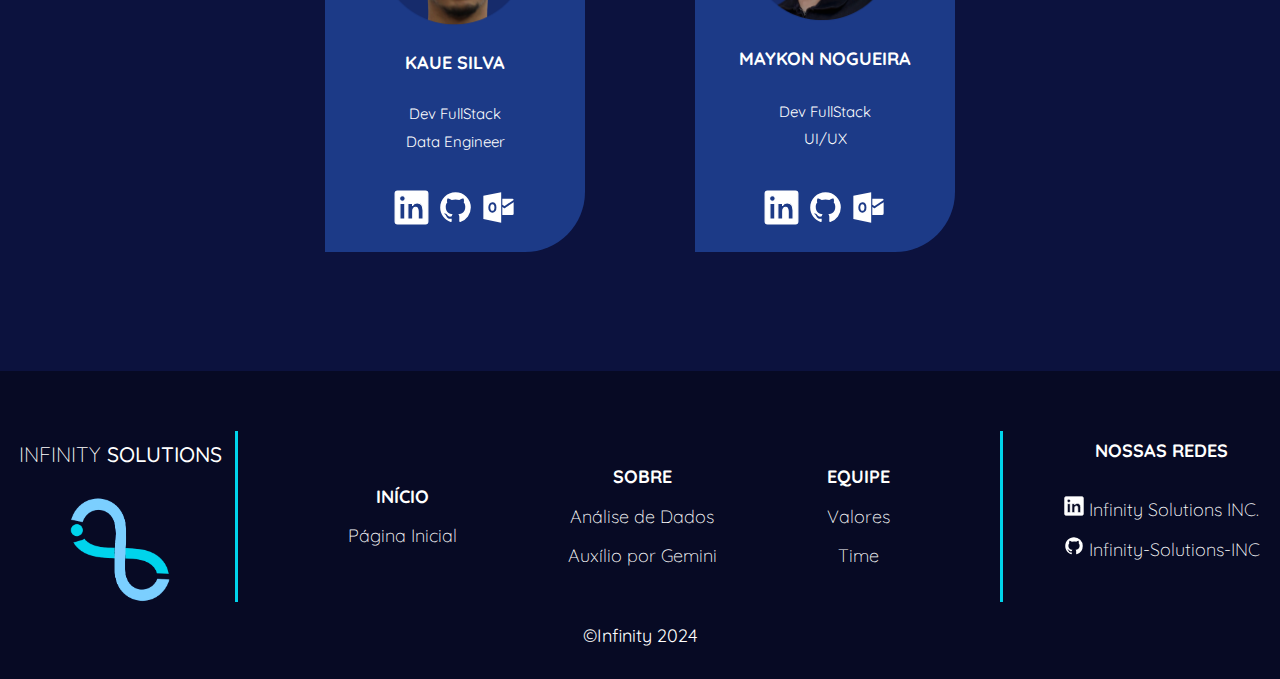
==== commit 59b90a90: "finalizado commit do texto de valores para missão e dash de recomendações finalizadas" ====
--- a/public/index.html
+++ b/public/index.html
@@ -5,6 +5,8 @@
     <meta charset="UTF-8">
     <meta name="viewport" content="width=device-width, initial-scale=1.0">
     <title>Infinity Solutions</title>
+    
+    <link rel="icon" href="../assets/logo.png">
 
     <link rel="stylesheet" href="https://cdnjs.cloudflare.com/ajax/libs/font-awesome/6.0.0-beta3/css/all.min.css">
 
@@ -24,7 +26,7 @@
             <ul>
                 <li><a href="#banner">INFINITY <span>SOLUTIONS</span></a></li>
                 <li><a href="#about" class="navbarLinks">SOBRE</a></li>
-                <li><a href="#companyValues" class="navbarLinks">VALORES</a></li>
+                <li><a href="#companyValues" class="navbarLinks">MISSÃO</a></li>
                 <li><a href="#teamArea" class="navbarLinks">EQUIPE</a></li>
                 <li><a href="./cadastro_login.html">COMECE JÁ</a></li>
             </ul>
@@ -42,7 +44,7 @@
             <nav>
                 <ul>
                     <li><a href="#about">Sobre</a></li>
-                    <li><a href="#companyValues">Valores</a></li>
+                    <li><a href="#companyValues">MISSÃO</a></li>
                     <li><a href="#teamArea">Equipe</a></li>
                     <li><a href="./cadastro_login.html">Comece Já</a></li>
                 </ul>
@@ -56,8 +58,8 @@
                 <h1><span>INFINITY</span> SOLUTIONS</h1>
                 <h2>Análise Inteligente Para um Ensino Superior Mais Potente!</h2>
                 <article>
-                    <a href=""><button>SAIBA MAIS</button></a>
-                    <a href=""><button>JÁ SOU CLIENTE</button></a>
+                    <a href="#about"><button>SAIBA MAIS</button></a>
+                    <a href="./cadastro_login.html"><button>JÁ SOU CLIENTE</button></a>
                 </article>
             </div>
 
@@ -94,7 +96,7 @@
                 <img src="./assets/carroselFotosAlunos.png" alt="" class="bottomImg">
             </div>
 
-            <div class="textArea">
+            <div id="auxilioIA" class="textArea">
                 <section>
                     <h3>SOLUÇÕES COM O AUXÍLIO DE <span>INTELIGÊNCIA ARTIFICIAL</span></h3>
 
@@ -244,15 +246,15 @@
             <nav>
                 <h4>INÍCIO</h4>
                 <ul>
-                    <li><a href="">Página Inicial</a></li>
+                    <li><a href="#banner">Página Inicial</a></li>
                 </ul>
             </nav>
 
             <nav>
                 <h4>SOBRE</h4>
                 <ul>
-                    <li><a href="">Análise de Dados</a></li>
-                    <li><a href="">Auxílio por Gemini</a></li>
+                    <li><a href="#about">Análise de Dados</a></li>
+                    <li><a href="#auxilioIA">Auxílio por Gemini</a></li>
                 </ul>
             </nav>
 
@@ -260,8 +262,8 @@
                 <h4>EQUIPE</h4>
 
                 <ul>
-                    <li><a href="">Valores</a></li>
-                    <li><a href="">Time</a></li>
+                    <li><a href="#companyValues">Valores</a></li>
+                    <li><a href="#teamArea">Time</a></li>
                 </ul>
             </nav>
         </article>
